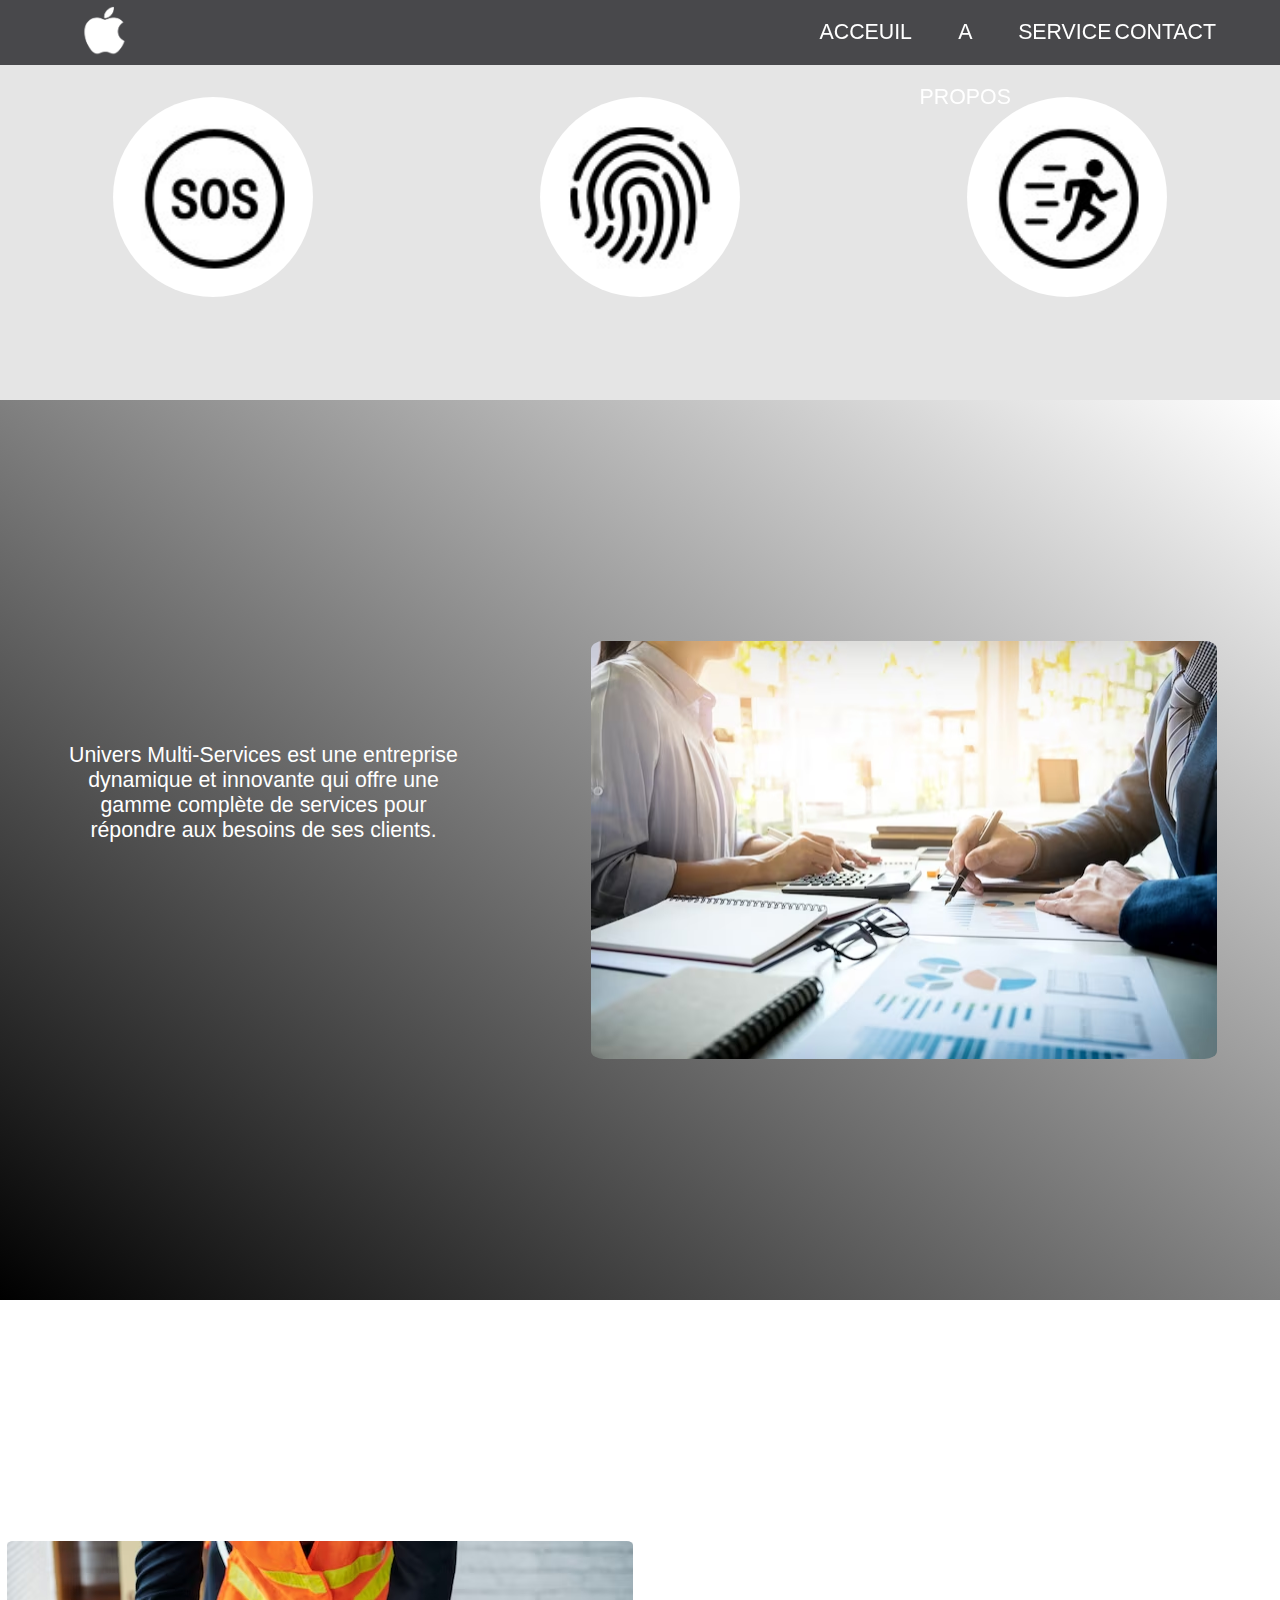
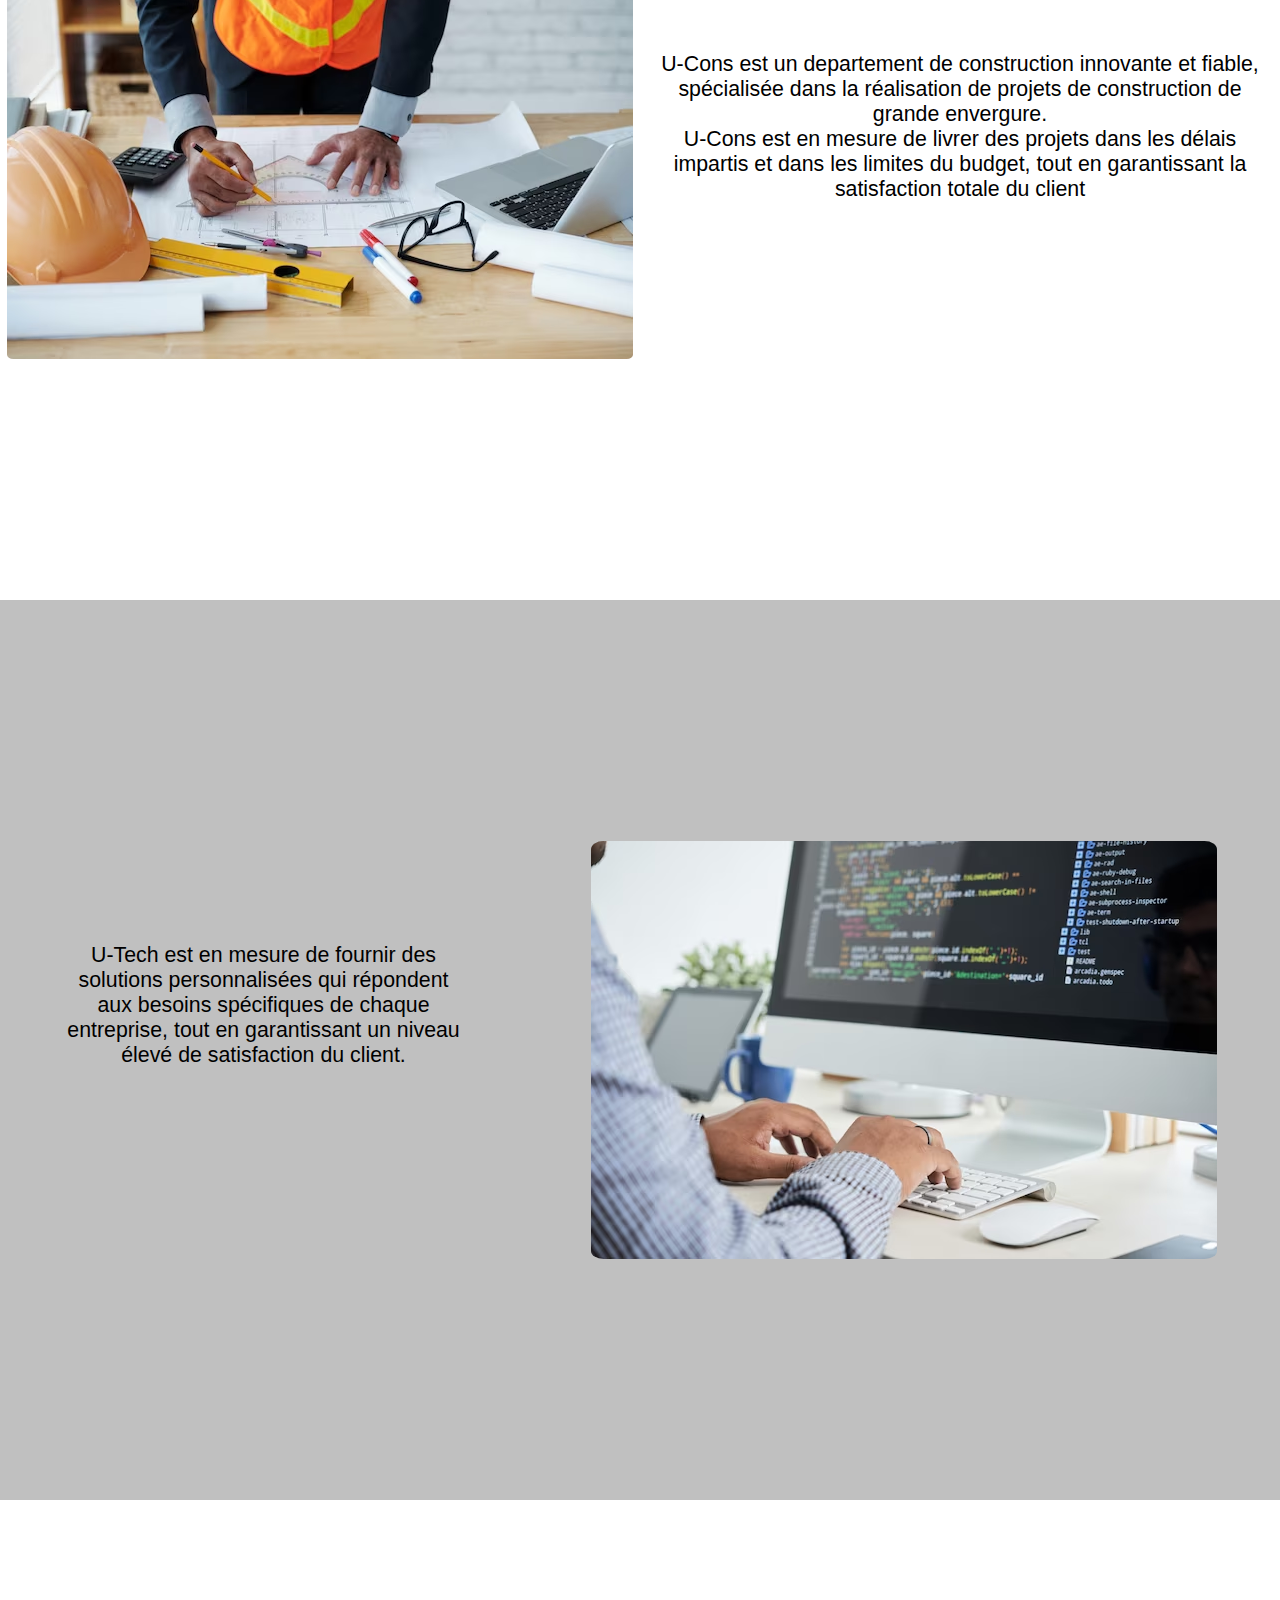
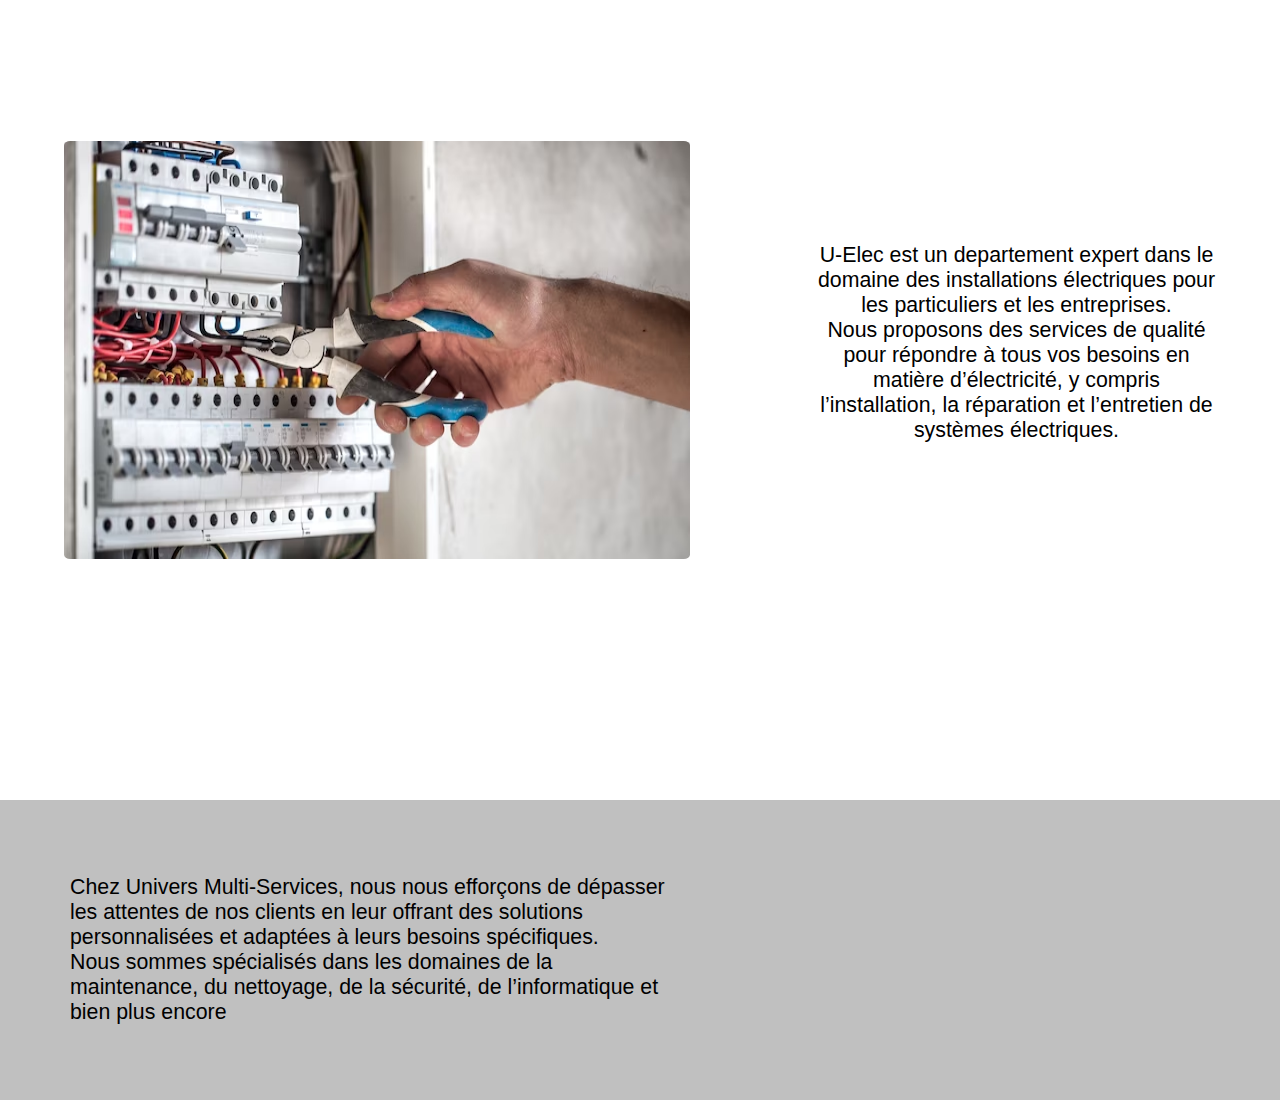
==== index.html @ 589db903 "u" ====
<!DOCTYPE html>
<html lang="fr">
<head>
    <meta charset="UTF-8">
    <meta name="viewport" content="width=device-width, initial-scale=1.0">
    <title>univers multi-services</title>
    <link rel="stylesheet" href="view/css/style.css">
    <link rel="stylesheet" href="view/css/nav.css">
    <link rel="shortcut icon" href="view/img/logo.png" type="image/x-icon">
</head>
<body>
    <nav class="nav">
        <div class="container">
            <div class="logo">
                <a href="#"><img src="view/img/logo.png" width="60px" alt="univers multi-services logo"></a>
            </div>
            <div class="main_list" id="mainListDiv">
                <ul>
                    <li><a href="#branche">Acceuil</a></li>
                    <li><a href="#home">A propos</a></li>
                    <li><a href="#containeur1">Service</a></li>
                    <li><a href="#pied">Contact</a></li>
                </ul>
            </div>
            <div class="media_button">
                <button class="main_media_button" id="mediaButton">
                    <span></span>
                    <span></span>
                    <span></span>
                </button>
            </div>
        </div>
    </nav>

    <div id="branche">
       <a href=""><img src="view/img/sos.jpeg" class="items" alt=""></a> 
        <a href=""><img src="view/img/touch.jpeg" class="items" alt=""></a>
        <a href=""><img src="view/img/cam3.jpeg" class="items" alt=""></a>
    </div>
            
    <section id="home">
        <div class="home1">
            Univers Multi-Services est une entreprise dynamique et innovante qui offre une gamme complète de services pour répondre aux besoins de ses clients. <br>
        </div>
        <img src="view/img/service.avif" class="home1" alt="umservices">
    </section>
    <section id="service">
        <div id="containeur1">
            <img src="view/img/travailler.avif" class="u-cons" alt="u-cons">
            <div class="u-cons">
                U-Cons est un departement de construction innovante et fiable, spécialisée dans la réalisation de projets de construction de grande envergure. <br>U-Cons est en mesure de livrer des projets dans les délais impartis et dans les limites du budget, tout en garantissant la satisfaction totale du client
            </div>
        </div>
        <div id="containeur2">
            <div class="u-tech">
                U-Tech est en mesure de fournir des solutions personnalisées qui répondent aux besoins spécifiques de chaque entreprise, tout en garantissant un niveau élevé de satisfaction du client.
            </div>
            <img src="view/img/codeur.avif" class="u-tech" alt="umservices">
        </div>
        <div id="containeur3">
            <img src="view/img/technicien.avif" class="u-elec" alt="umservices">
            <div class="u-elec">
                U-Elec est un departement expert dans le domaine des installations électriques pour les particuliers et les entreprises.<br>Nous proposons des services de qualité pour répondre à tous vos besoins en matière d’électricité, y compris l’installation, la réparation et l’entretien de systèmes électriques.
            </div>
        </div>
    </section>
    <footer id="pied">
        <div class="foot">
            Chez Univers Multi-Services, nous nous efforçons de dépasser les attentes de nos clients en leur offrant des solutions personnalisées et adaptées à leurs besoins spécifiques. <br>Nous sommes spécialisés dans les domaines de la maintenance, du nettoyage, de la sécurité, de l’informatique et bien plus encore
        </div>
        <div class="foot">

        </div>
    </footer>
    <script type="module" src="view/js/script.js"></script>
</body>
</html>
---- view/css/style.css ----
*{
    margin: 0;
    padding: 0;
    box-sizing: border-box;
    transition: all 0.4s;
    font-family: -apple-system,BlinkMacSystemFont,"Segoe UI",Roboto,Helvetica,Arial,sans-serif,"Apple Color Emoji","Segoe UI Emoji","Segoe UI Symbol";
    font-size: 16pt;
}


#branche{
    background-color: rgba(197, 197, 197, 0.452);
    display: flex;
    justify-content: space-around;
    align-items: center;
    min-height: 400px;
}
.items{
    width: 200px;
    height: 200px;
    color: #fff;
    border-radius: 100px;
    justify-content: center;
    align-items: center;
}
.items:nth-child(1){
    background-color: yellow;
}
.items:nth-child(2){
    background-color: rgb(67, 201, 51);
}
.items:nth-child(3){
    background-color: rgb(0, 81, 255);
}
@media screen and (max-width:768px){
    #branche{
        flex-direction: column;
        padding-bottom: 75px;
    }
    .items{
        margin-top: 75px;
        width: 300px;
        height: 300px;
        border-radius: 150px;
    }

}



#home{
    width: 100%;
    height: 100vh;
    background: linear-gradient(to right top,rgb(0, 0, 0), rgb(255, 255, 255));
    display: flex;
    justify-content: space-around;
    align-items: center;
}
.home1{
    width: 626px;
    height: 418px;
    color: #fff;
    justify-content: space-around;
    align-items: center;
}
.home1:nth-child(1){
    padding-top: 8%;
    text-align: center;
    width: 400px;
}
.home1:nth-child(2){
    border-radius: 2%;
}
@media screen and (max-width:768px){
    #home{
        flex-direction: column;
        padding-bottom: 75px;
    }
    .home1{
        margin-top: 5px;
        width: 300px;
        height: 300px;
        border-radius: 150px;
    }
    .home1:nth-child(2){
        margin-top: 75px;
    }
}



#containeur1{
    height: 100vh;
    background-color: #fff;
    justify-content: space-around;
    align-items: center;
    display: flex;
}
.u-cons{
    width: 626px;
    height: 418px;
    color: #000000;
    justify-content: space-around;
    align-items: center;
}
.u-cons:nth-child(1){
    border-radius: 1%;
}
.u-cons:nth-child(2){
    padding-top: 8%;
    text-align: center;
    height: 400px;
}
@media screen and (max-width:768px){
    #containeur1{
        flex-direction: column;
        padding-bottom: 75px;
    }
    .u-cons{
        margin-top: 5px;
        width: 300px;
        height: 300px;
        border-radius: 150px;
    }
    .u-cons:nth-child(1){
        margin-top: 75px;
    }
}


#containeur2{
    background-color: #46464657;
    justify-content: space-around;
    align-items: center;
    display: flex;
    height: 100vh;
}
.u-tech{
    width: 626px;
    height: 418px;
    color: #000000;
    justify-content: space-around;
    align-items: center;
}
.u-tech:nth-child(1){
    padding-top: 8%;
    text-align: center;
    width: 400px;
}
.u-tech:nth-child(2){
    border-radius: 2%;
}

@media screen and (max-width:768px){
    #containeur2{
        flex-direction: column;
        padding-bottom: 75px;
    }
    .u-tech{
        margin-top: 5px;
        width: 300px;
        height: 300px;
        border-radius: 150px;
    }
    .u-tech:nth-child(2){
        margin-top: 75px;
    }
}


#containeur3{
    background: white;
    justify-content: space-around;
    align-items: center;
    display: flex;
    height: 100vh;
}
.u-elec{
    width: 626px;
    height: 418px;
    color: #000000;
    justify-content: space-around;
    align-items: center;
}
.u-elec:nth-child(1){
    border-radius: 1%;
}
.u-elec:nth-child(2){
    padding-top: 8%;
    text-align: center;
    width: 400px;
}
@media screen and (max-width:768px){
    #containeur3{
        flex-direction: column;
        padding-bottom: 75px;
    }
    .u-elec{
        margin-top: 5px;
        width: 300px;
        height: 300px;
        border-radius: 150px;
    }
    .u-elec:nth-child(1){
        margin-top: 75px;
    }
}


#pied{
    min-height: 300px;
    justify-content: space-around;
    align-items: center;
    display: flex;
    background-color: #46464657;
}
.foot{
    width:400px;
    justify-content: space-around;
    align-items: center;
}
.foot:nth-child(1){
    width: 600px;
}
.foot:nth-child(2){
    padding-top: 8%;
    text-align: center;
}
@media screen and (max-width:768px){
    #pied{
        flex-direction: column;
        padding-bottom: 75px;
    }
    .foot{
        margin-top: 20px;
        width: 300px;
        height: 300px;
        border-radius: 150px;
    }
    .foot:nth-child(1){
        width: 70%;
    }
    .foot:nth-child(2){
        margin-top: 75px;
    }
}
---- view/css/nav.css ----
.container{
    margin-left: 5%;
    margin-right: 5%;
}

.nav{
    width: 100%;
    height: 65px;
    position: fixed;
    line-height: 65px;
    text-align: center;
    background-color: rgba(33, 33, 36, 0.8);
}

.nav div.logo{
    width: 80px;
    height: 10px;
    position: absolute;
    margin-top: 0.5%;
}

.nav div.logo a{
    text-decoration: none;
    color: #fff;
    font-size: 1.8em;
    text-transform: uppercase;
}

.nav div.logo a:hover {
    color: #c0c0c0;
}

.nav div.main_list{
    width: 400px;
    height: 65px;
    float: right;
}

.nav div.main_list ul{
    width:100%;
    height: 65px;
    display: flex;
    list-style: none;
}

.nav div.main_list ul li{
    width: 120px;
    height: 65px;
}

.nav div.main_list ul li a{
    text-decoration: none;
    color: #fff;
    line-height: 65px;
    text-transform: uppercase;
}

.nav div.main_list ul li a:hover{
    color: #c0c0c0;
}

.nav div.media_button {
    width: 40px;
    height: 40px;
    background-color: transparent;
    position: absolute;
    right: 15px;
    top: 12px;
    display: none;
}

.nav div.media_button button.main_media_button {
    width: 100%;
    height: 100%;
    background-color: transparent;;
    outline: 0;
    border: none;
    cursor: pointer;
}

.nav div.media_button button.main_media_button span{
    width: 98%;
    height: 2px;
    display: block;
    background-color: #fff;
    margin-top: 9px;
    margin-bottom: 10px;
    top: 40%;
}

.nav div.media_button button.main_media_button:hover span:nth-of-type(1){
    transform: rotateY(180deg);
    transition: all 0.5s;
    background-color: #c0c0c0;
}

.nav div.media_button button.main_media_button:hover span:nth-of-type(2){
    transform: rotateY(180deg);
    transition: all 0.4s;
    background-color: #c0c0c0;
}

.nav div.media_button button.main_media_button:hover span:nth-of-type(3){
    transform: rotateY(180deg);
    transition: all 0.3s;
    background-color: #c0c0c0;
}

.nav div.media_button button.active span:nth-of-type(1) {
    transform: rotate3d(0, 0, 1, 45deg);
    position: absolute;
    margin: 0px;
}

.nav div.media_button button.active span:nth-of-type(2) {
    display: none;
}

.nav div.media_button button.active span:nth-of-type(3) {
    transform: rotate3d(0, 0, 1, -45deg);
    position: absolute;
    margin: 0;
}

.nav div.media_button button.active:hover span:nth-of-type(1) {
    transform: rotate3d(0, 0, 1, 50deg);
}

.nav div.media_button button.active:hover span:nth-of-type(3) {
    transform: rotate3d(0, 0, 1, -50deg);
}


@media screen and (min-width: 768px) and (max-width: 1024px) {
    
    .container{
        margin: 0;
    }
    
}




@media screen and (max-width:768px) {
    
    .container{
        margin: 0;
    }
    
    .nav div.logo{

        margin-top: 1.5%;
    }
    
    .nav div.main_list{
        width: 100%;
        margin-top: 65px;
        height: 0px;
        overflow: hidden;
    }
    
    .nav div.show_list{
        height: 200px;
    }
    
    .nav div.main_list ul{
        flex-direction: column;
        width: 100%;
        height: 200px;
        top: 80px;
        right: 0;
        left: 0;
    }
    
    .nav div.main_list ul li{
        width: 100%;
        height: 40px;
        background-color:rgba(33, 33, 36, 0.8);
    }
    
    .nav div.main_list ul li a{
      text-align: center;
        line-height: 40px;
        width: 100%;
        height: 40px;
        display: table;
    }
    
    .nav div.media_button{
        display: block;
    }
}
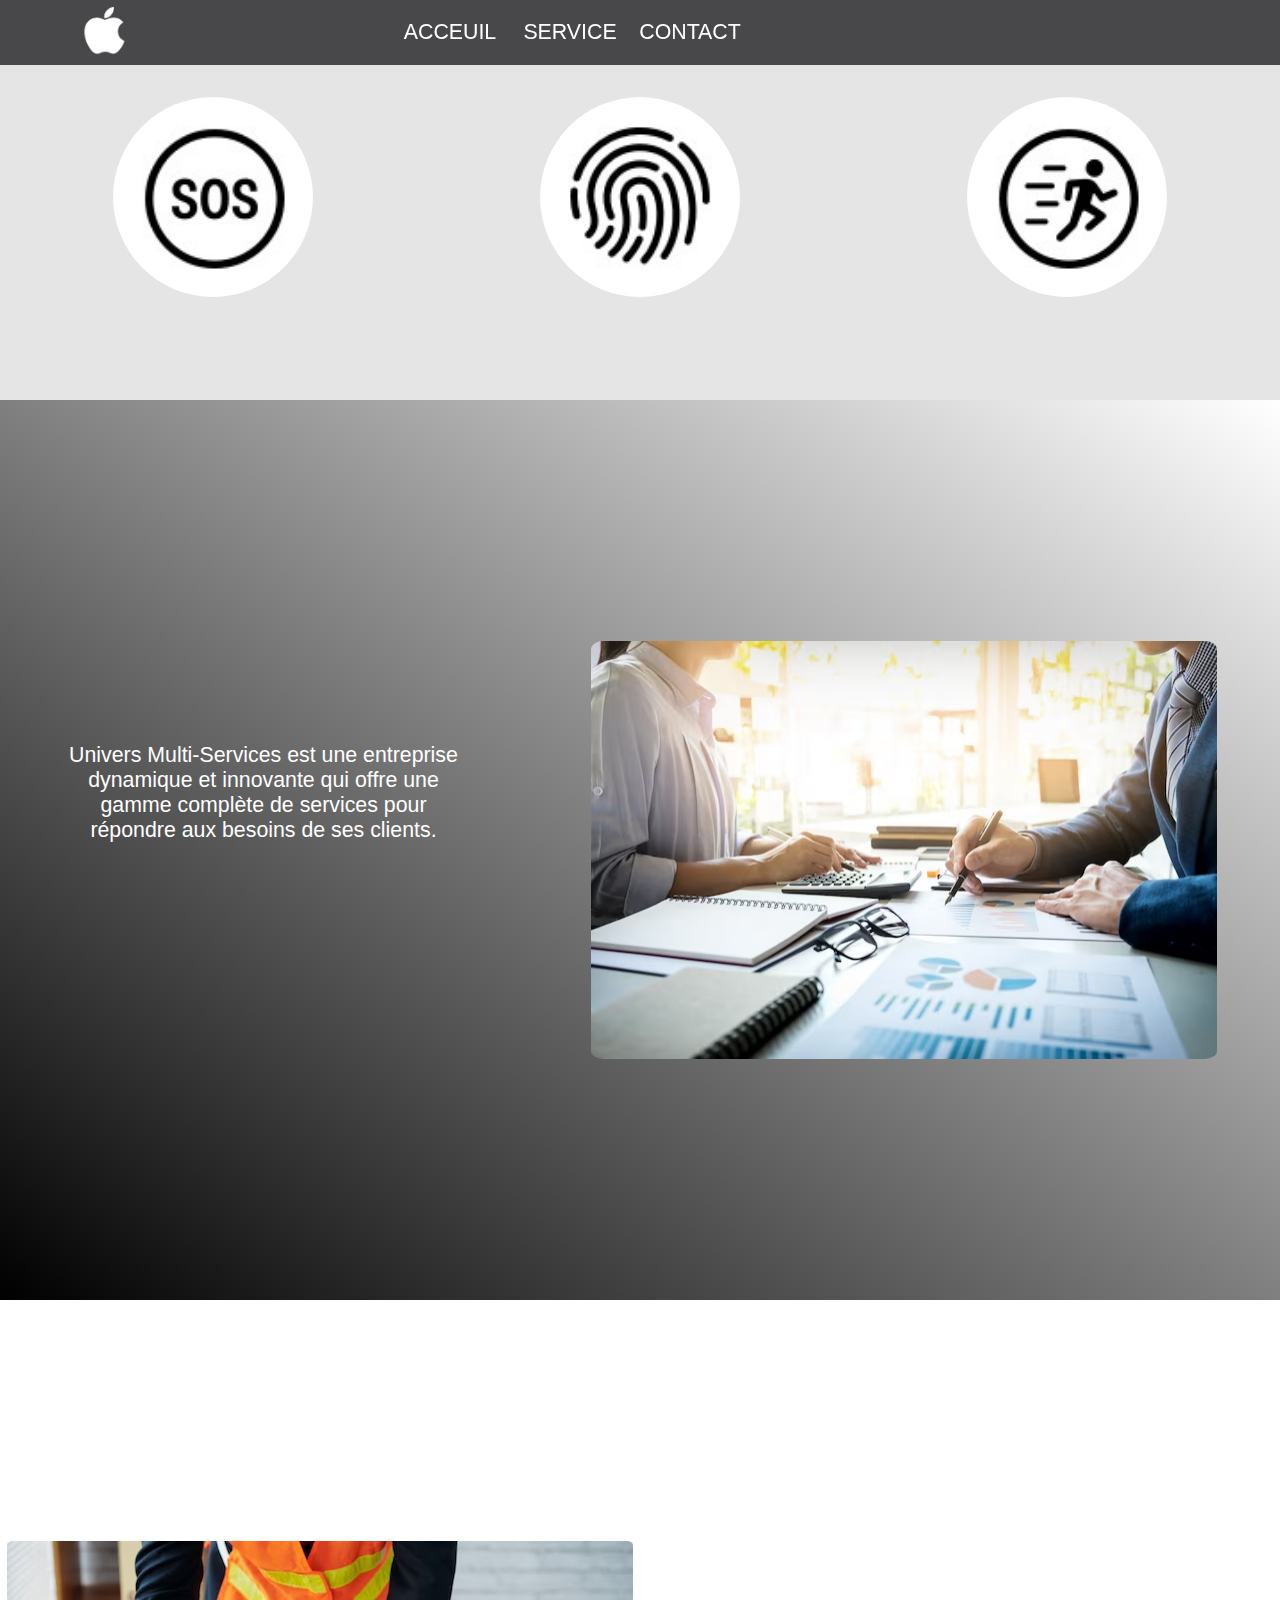
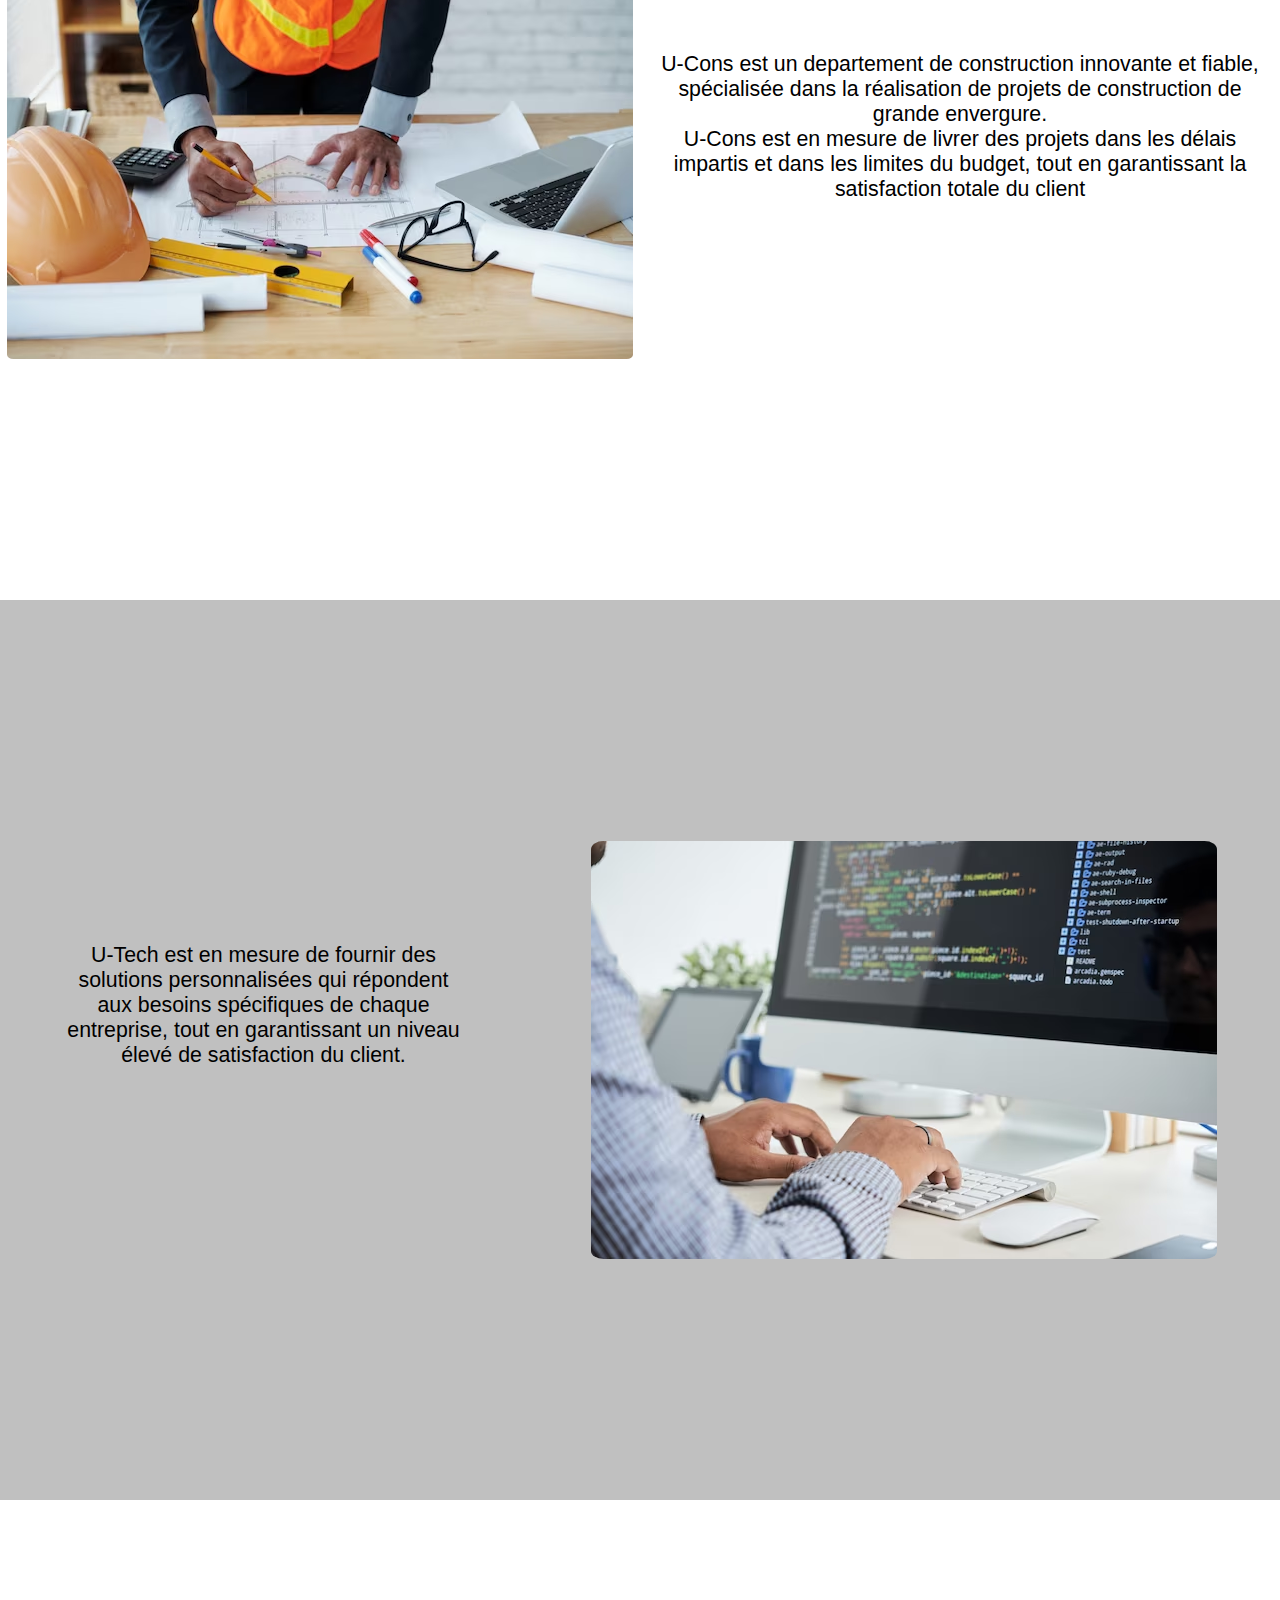
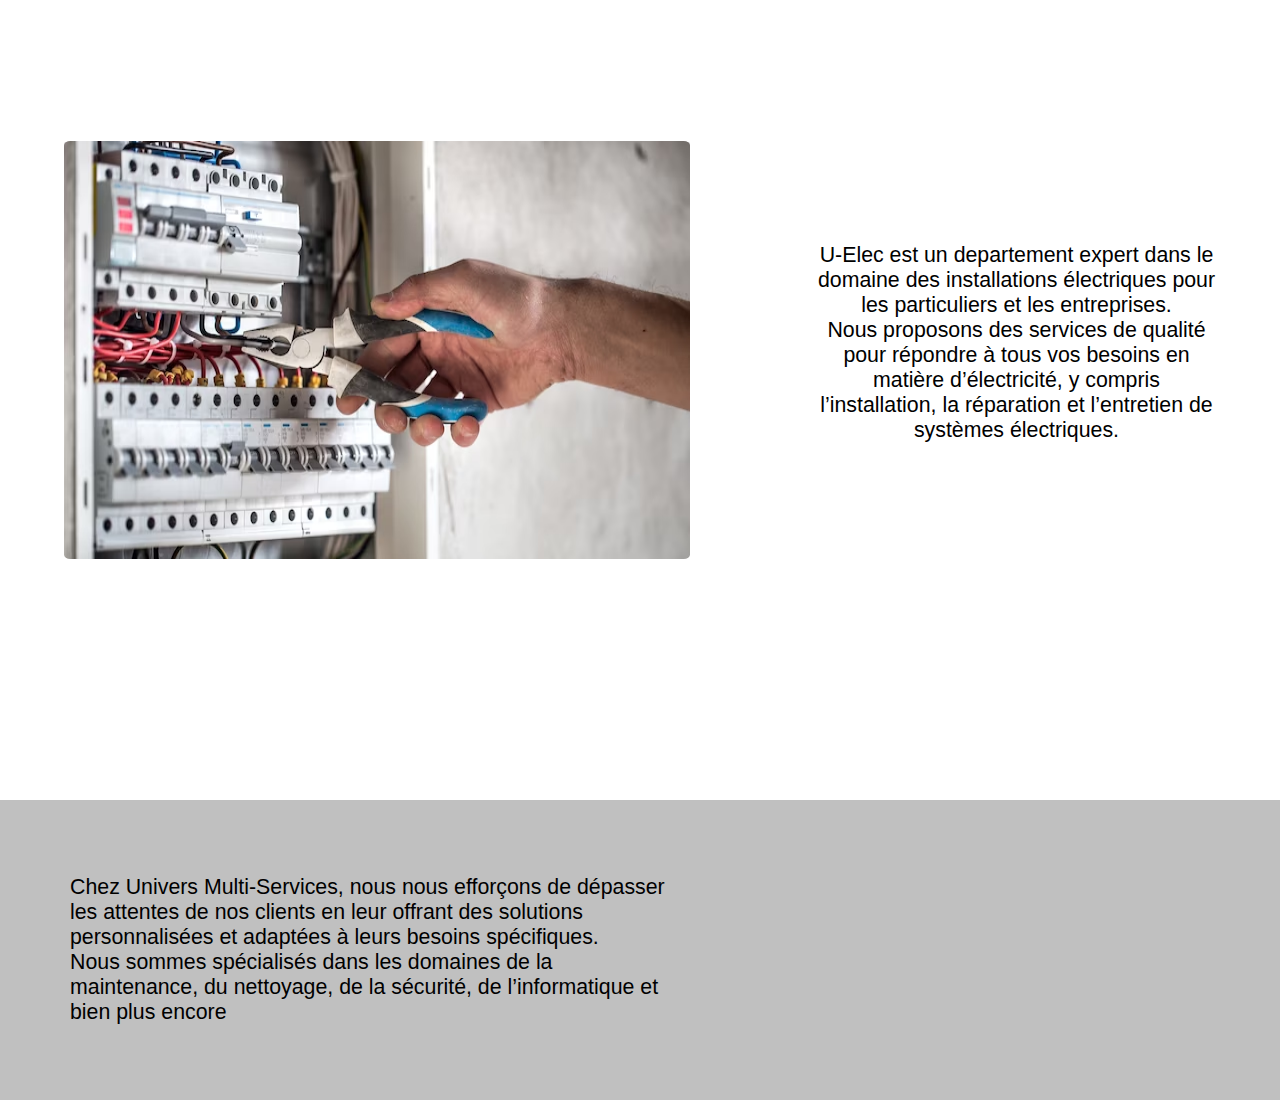
==== commit 10a63286: "u" ====
--- a/index.html
+++ b/index.html
@@ -6,6 +6,7 @@
     <title>univers multi-services</title>
     <link rel="stylesheet" href="view/css/style.css">
     <link rel="stylesheet" href="view/css/nav.css">
+    <link rel="stylesheet" href="https://cdnjs.cloudflare.com/ajax/libs/font-awesome/4.7.0/css/font-awesome.min.css">
     <link rel="shortcut icon" href="view/img/logo.png" type="image/x-icon">
 </head>
 <body>
@@ -17,9 +18,12 @@
             <div class="main_list" id="mainListDiv">
                 <ul>
                     <li><a href="#branche">Acceuil</a></li>
-                    <li><a href="#home">A propos</a></li>
                     <li><a href="#containeur1">Service</a></li>
                     <li><a href="#pied">Contact</a></li>
+                </ul>
+                <ul class="header-social">   
+                    <li><a href=""><i class="fab fa-instagram" aria-hidden="true"></i></a></li>
+                    <li><a href=""><i class="fab fa-github" aria-hidden="true"></i></a></li>
                 </ul>
             </div>
             <div class="media_button">
--- a/view/css/nav.css
+++ b/view/css/nav.css
@@ -31,9 +31,9 @@
 }
 
 .nav div.main_list{
-    width: 400px;
+    width: 500px;
     height: 65px;
-    float: right;
+    margin: auto;
 }
 
 .nav div.main_list ul{
@@ -47,6 +47,7 @@
     width: 120px;
     height: 65px;
 }
+
 
 .nav div.main_list ul li a{
     text-decoration: none;
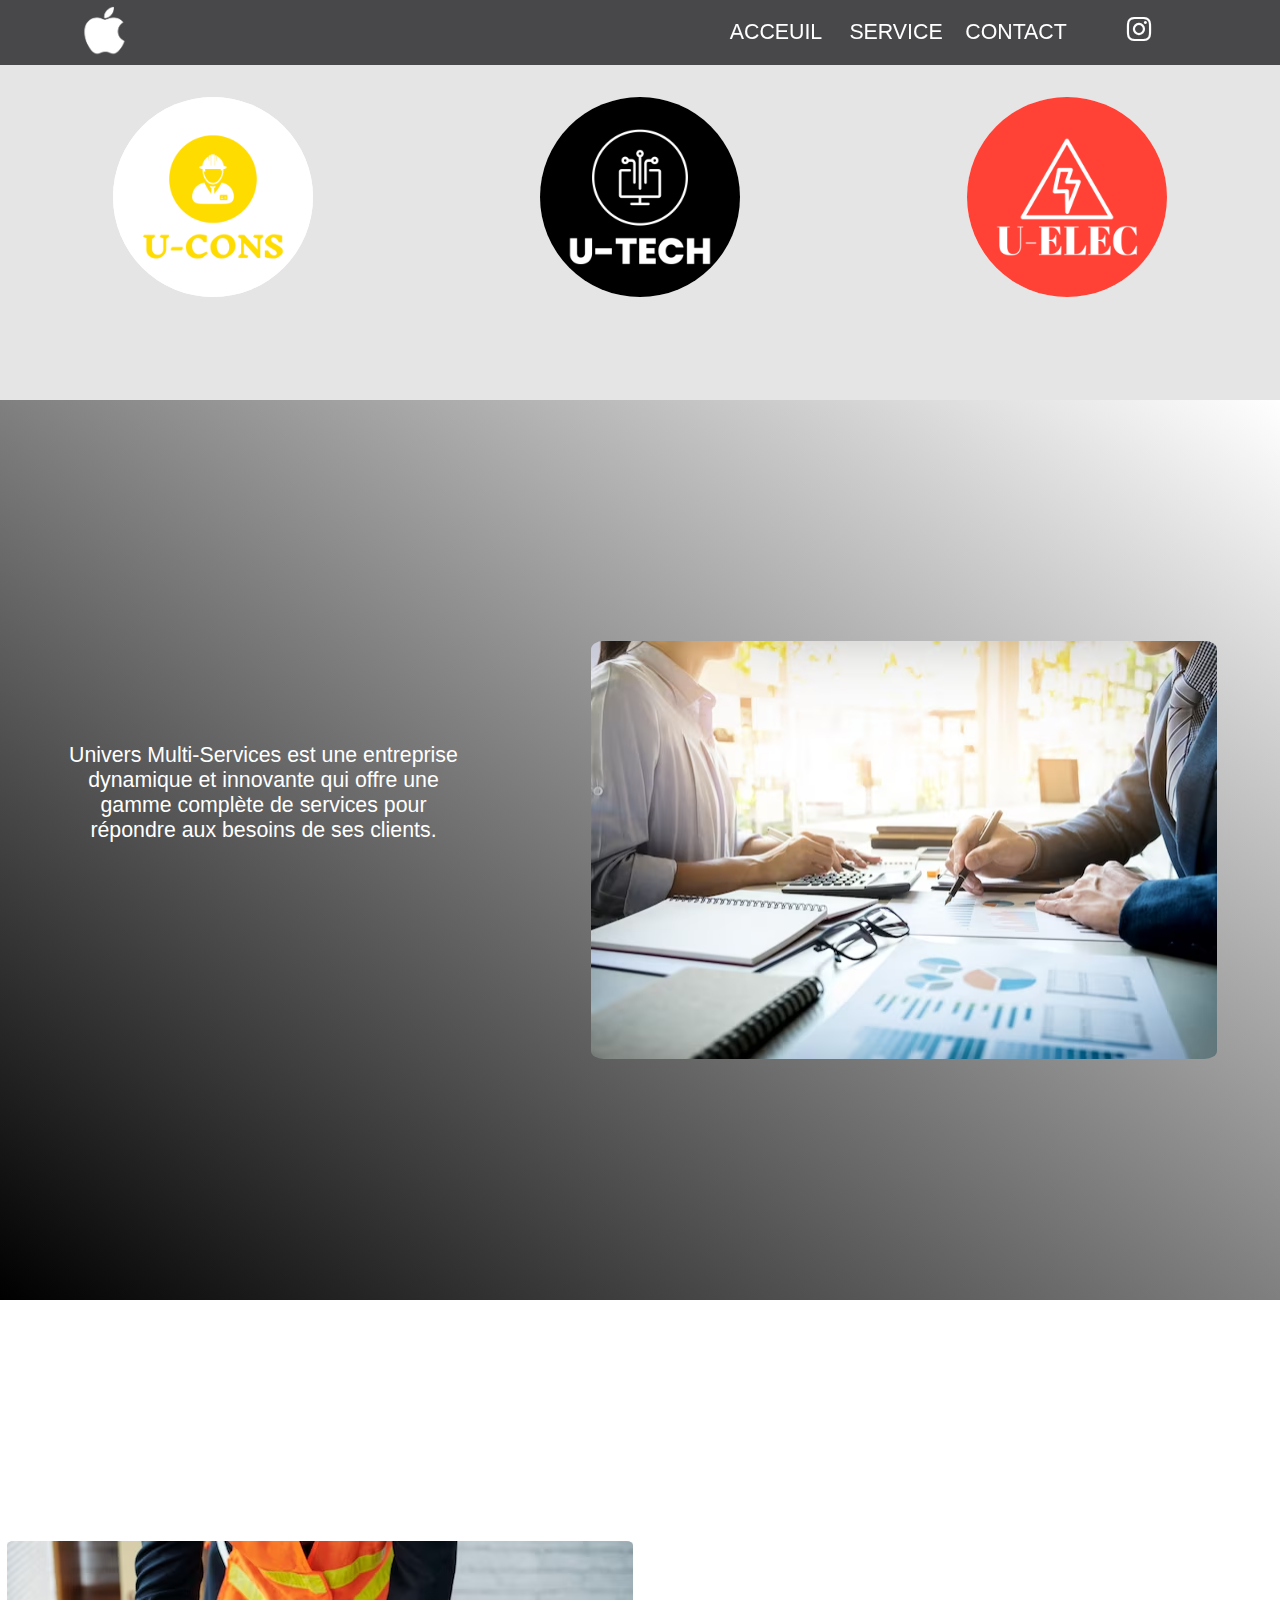
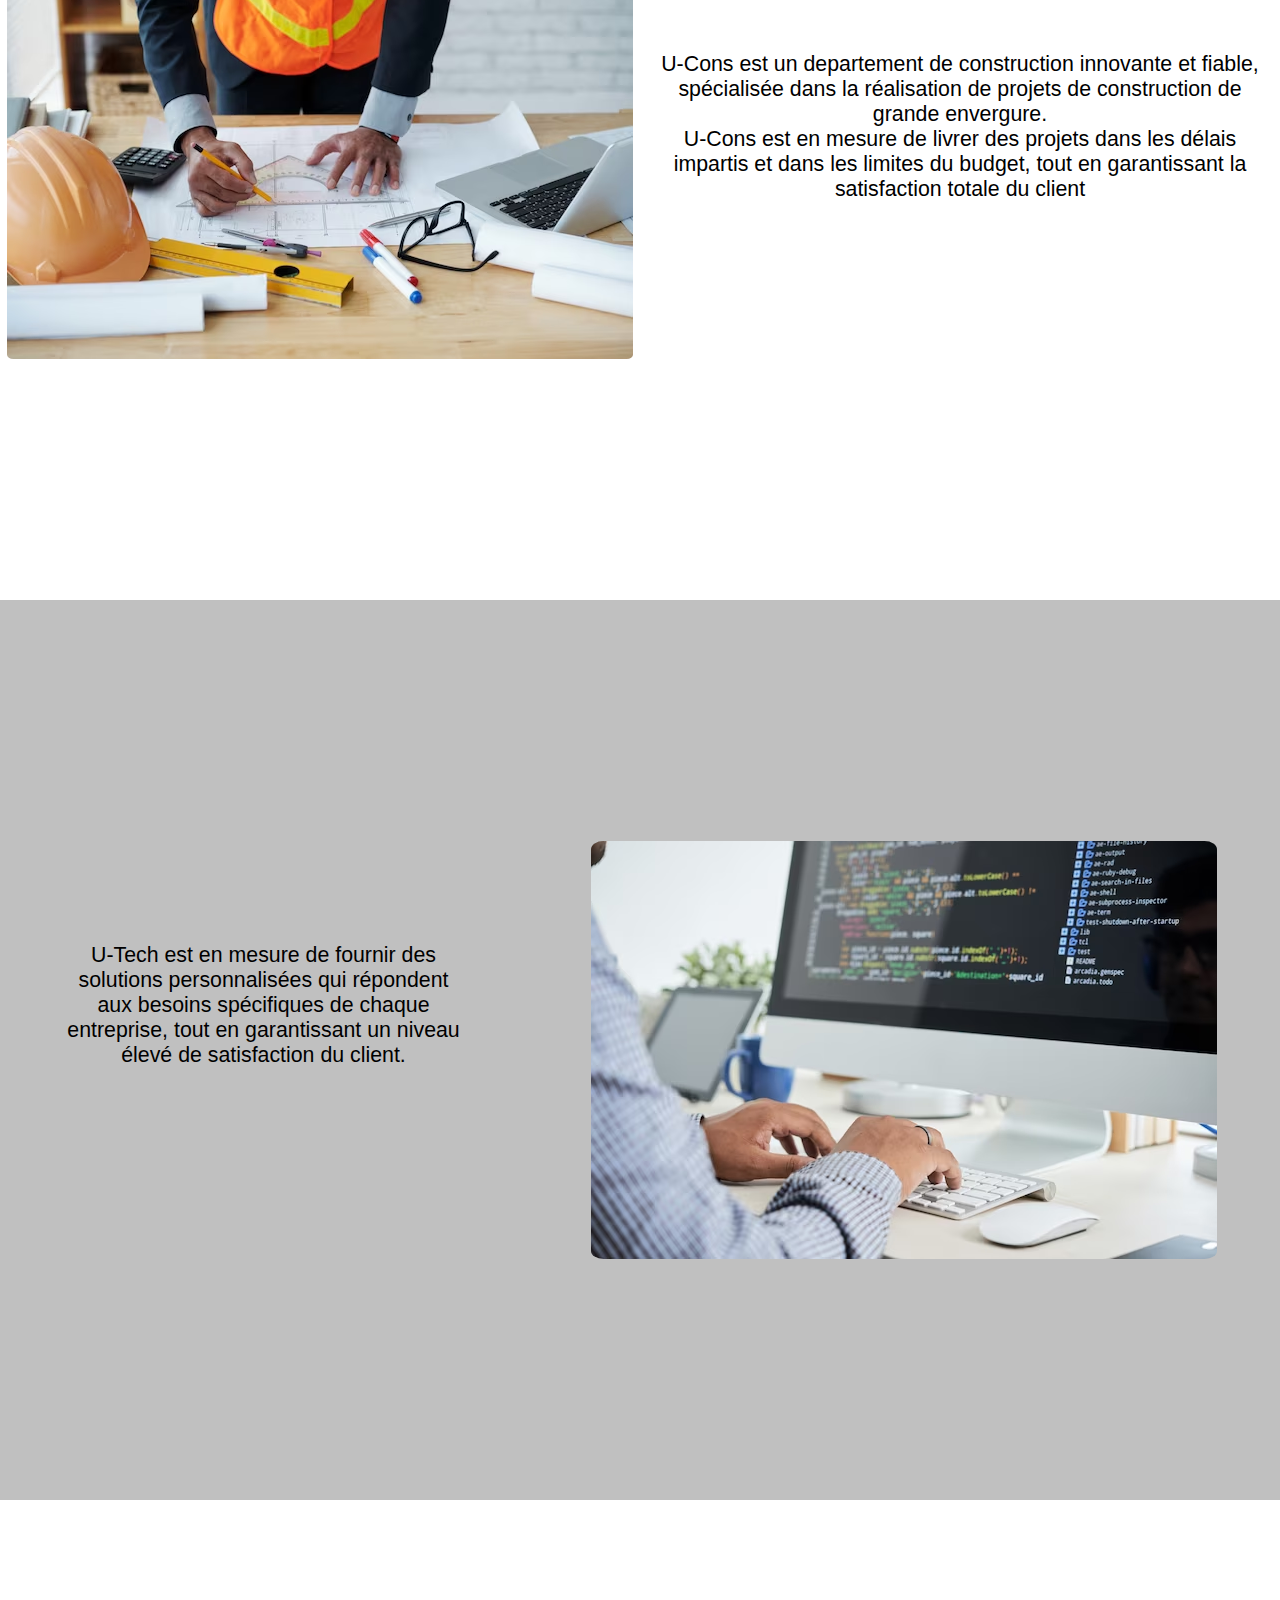
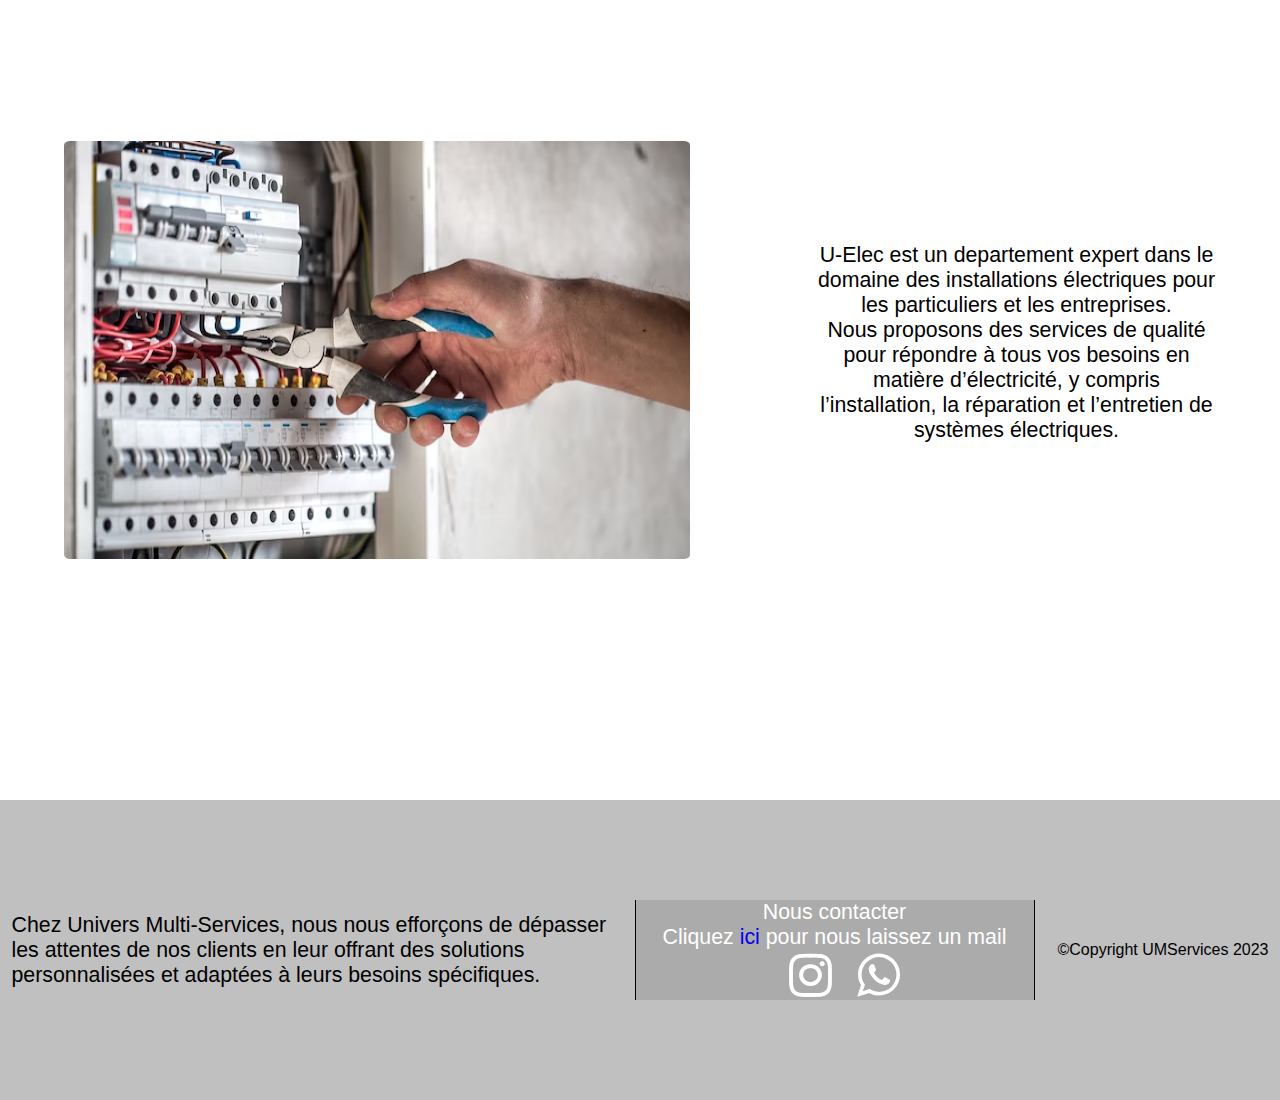
==== commit 54dc99ef: "Uservice" ====
--- a/index.html
+++ b/index.html
@@ -20,10 +20,7 @@
                     <li><a href="#branche">Acceuil</a></li>
                     <li><a href="#containeur1">Service</a></li>
                     <li><a href="#pied">Contact</a></li>
-                </ul>
-                <ul class="header-social">   
-                    <li><a href=""><i class="fab fa-instagram" aria-hidden="true"></i></a></li>
-                    <li><a href=""><i class="fab fa-github" aria-hidden="true"></i></a></li>
+                    <li><a href="https://instagram.com/univers.multiservices?igshid=MzNlNGNkZWQ4Mg== "><i class="fa fa-instagram" style="font-size:28px"></i></i></a></li>
                 </ul>
             </div>
             <div class="media_button">
@@ -37,9 +34,9 @@
     </nav>
 
     <div id="branche">
-       <a href=""><img src="view/img/sos.jpeg" class="items" alt=""></a> 
-        <a href=""><img src="view/img/touch.jpeg" class="items" alt=""></a>
-        <a href=""><img src="view/img/cam3.jpeg" class="items" alt=""></a>
+       <a href=""><img src="view/img/cons.png" class="items" alt=""></a> 
+        <a href=""><img src="view/img/logo-tECH.png" class="items" alt=""></a>
+        <a href=""><img src="view/img/u-elec.png" class="items" alt=""></a>
     </div>
             
     <section id="home">
@@ -70,11 +67,17 @@
     </section>
     <footer id="pied">
         <div class="foot">
-            Chez Univers Multi-Services, nous nous efforçons de dépasser les attentes de nos clients en leur offrant des solutions personnalisées et adaptées à leurs besoins spécifiques. <br>Nous sommes spécialisés dans les domaines de la maintenance, du nettoyage, de la sécurité, de l’informatique et bien plus encore
+            Chez Univers Multi-Services, nous nous efforçons de dépasser les attentes de nos clients en leur offrant des solutions personnalisées et adaptées à leurs besoins spécifiques. 
         </div>
         <div class="foot">
-
+            <p>
+                Nous contacter
+            </p>
+            Cliquez<a href="mailto:universmultiservices00@gmail.com"> ici </a>pour nous laissez un mail <br>
+            <a href="https://instagram.com/univers.multiservices?igshid=MzNlNGNkZWQ4Mg=="><i class="fa fa-instagram" style="font-size:50px"></i></i></a>
+            <a href="https://wa.me/message/PMEZ232IOJERG1"><i class="fa fa-whatsapp" style="font-size:50px"></i></i></a>
         </div>
+        <span class="copyright">©Copyright UMServices 2023</span> 
     </footer>
     <script type="module" src="view/js/script.js"></script>
 </body>
--- a/view/css/style.css
+++ b/view/css/style.css
@@ -24,7 +24,7 @@
     align-items: center;
 }
 .items:nth-child(1){
-    background-color: yellow;
+    background-color: rgb(255, 255, 255);
 }
 .items:nth-child(2){
     background-color: rgb(67, 201, 51);
@@ -63,6 +63,7 @@
     justify-content: space-around;
     align-items: center;
 }
+
 .home1:nth-child(1){
     padding-top: 8%;
     text-align: center;
@@ -71,10 +72,12 @@
 .home1:nth-child(2){
     border-radius: 2%;
 }
+
 @media screen and (max-width:768px){
     #home{
         flex-direction: column;
         padding-bottom: 75px;
+        background: linear-gradient(to right top,rgb(255, 255, 255), rgb(0, 0, 0));
     }
     .home1{
         margin-top: 5px;
@@ -223,24 +226,43 @@
     width: 600px;
 }
 .foot:nth-child(2){
-    padding-top: 8%;
-    text-align: center;
+    background-color: #0000001c;
+    text-align: center;
+    border-left: solid #000000 1px;
+    border-right: solid #000000 1px;
+    color: #fff;
+}
+a{
+    text-decoration: none;
+}
+.fa{
+    color: #ffffff;
+    margin-left: 5%;
+}
+.copyright{
+    font-size: 12pt;
 }
 @media screen and (max-width:768px){
     #pied{
         flex-direction: column;
-        padding-bottom: 75px;
     }
     .foot{
-        margin-top: 20px;
-        width: 300px;
-        height: 300px;
-        border-radius: 150px;
+
     }
     .foot:nth-child(1){
         width: 70%;
+        padding-top: 10%;
     }
     .foot:nth-child(2){
-        margin-top: 75px;
-    }
-}
+        margin-top: 10%;
+        border-left: none;
+        border-right: none;
+        border-top: #000000 solid 1px;
+    }
+    .copyright{
+        padding-top: 10%;
+        padding-bottom: 10%;
+    }
+}
+
+
--- a/view/css/nav.css
+++ b/view/css/nav.css
@@ -33,7 +33,7 @@
 .nav div.main_list{
     width: 500px;
     height: 65px;
-    margin: auto;
+    float: right;
 }
 
 .nav div.main_list ul{
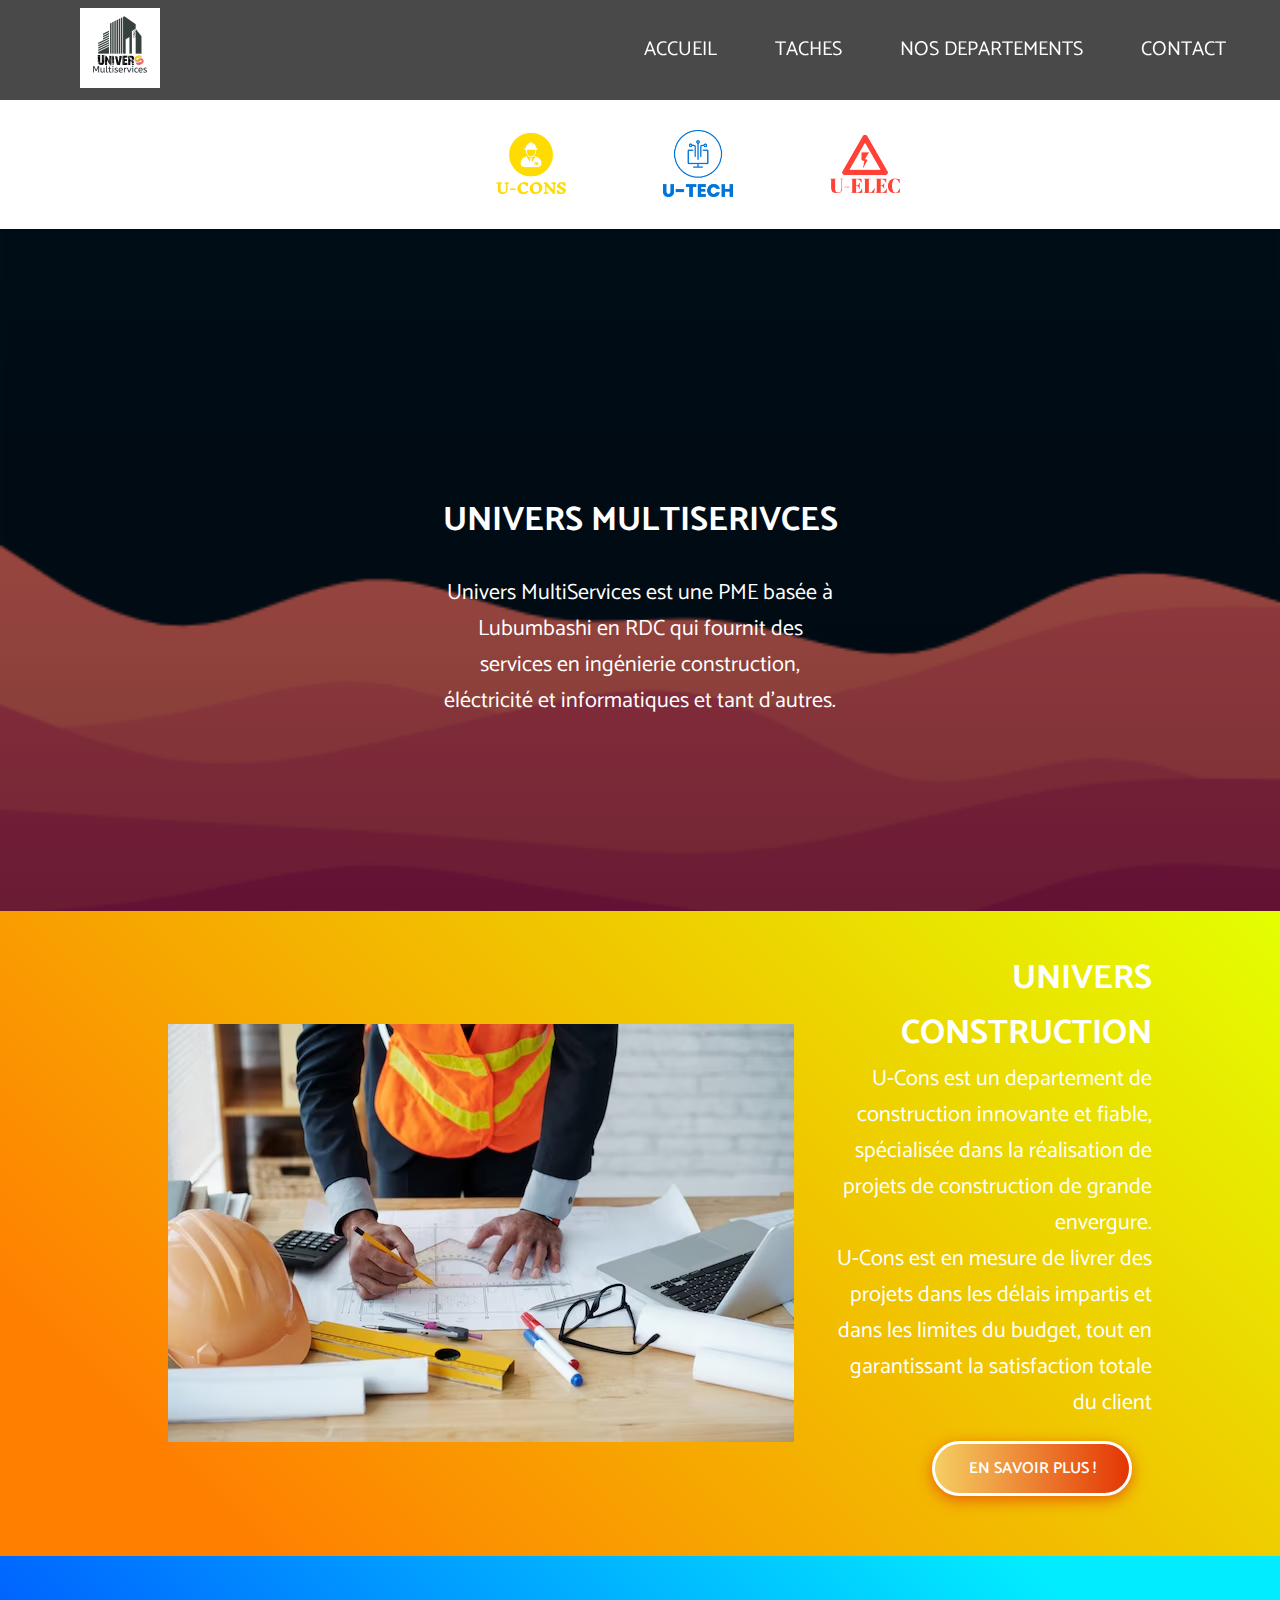
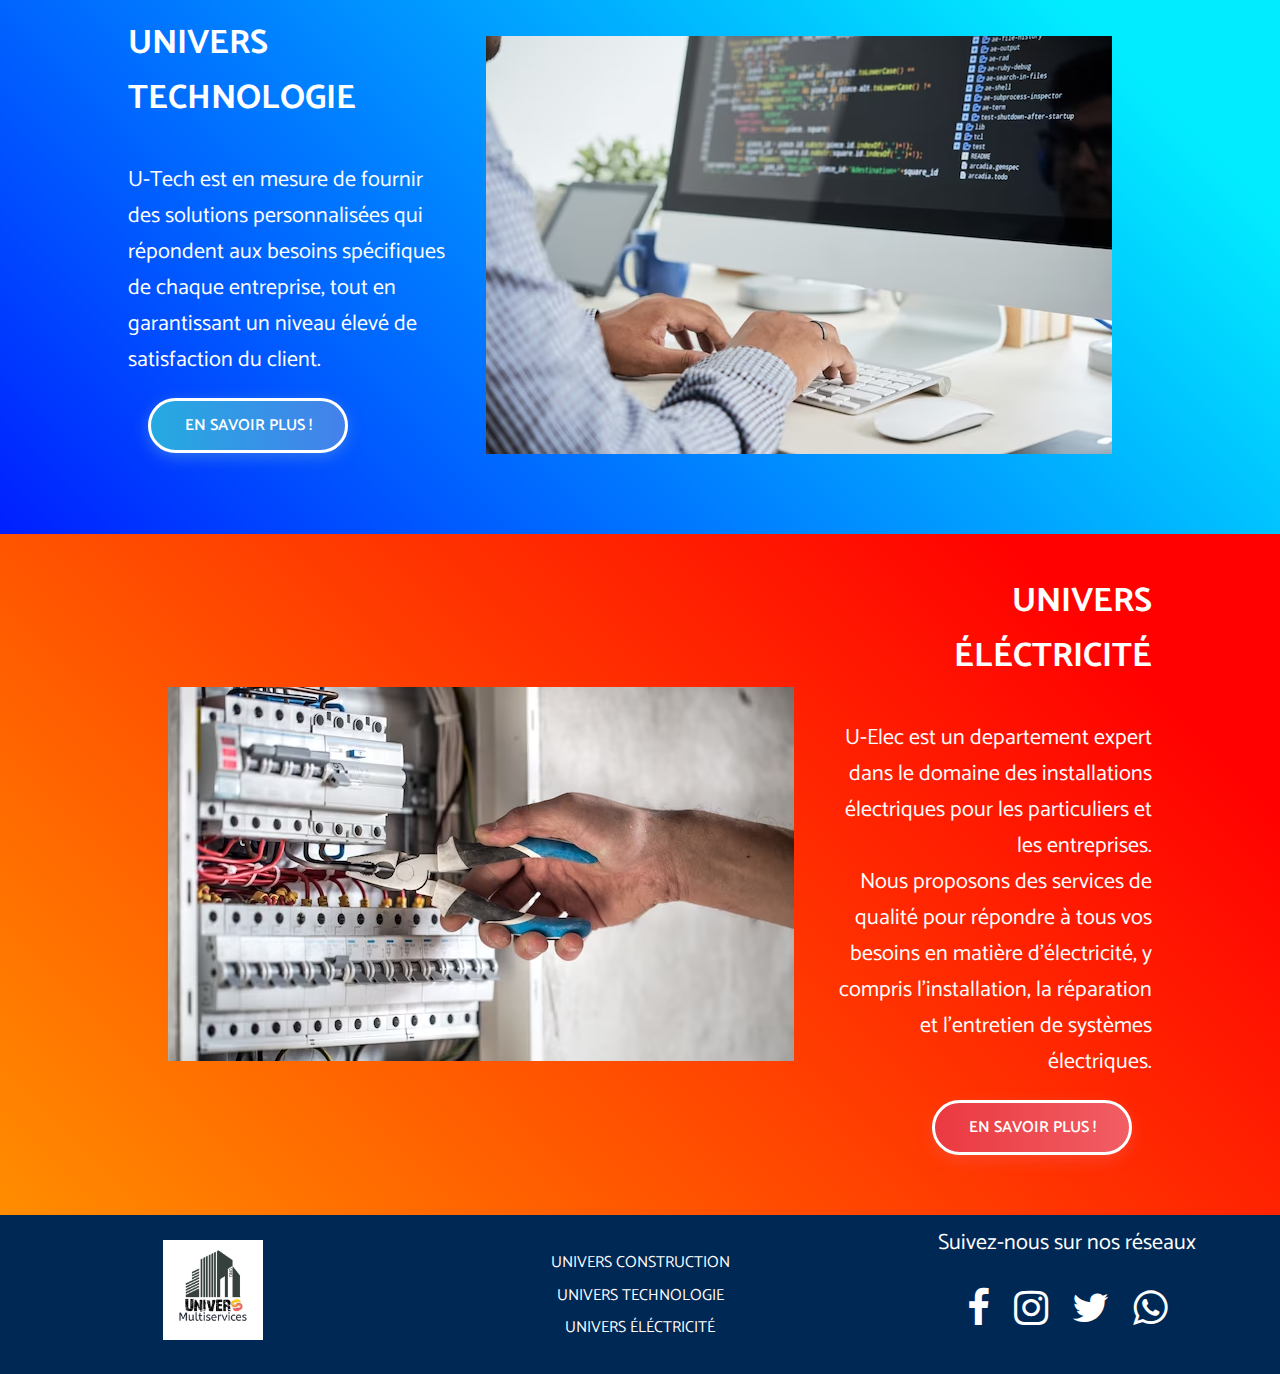
==== commit 7cdd1bfb: "um" ====
--- a/index.html
+++ b/index.html
@@ -5,80 +5,120 @@
     <meta name="viewport" content="width=device-width, initial-scale=1.0">
     <title>univers multi-services</title>
     <link rel="stylesheet" href="view/css/style.css">
-    <link rel="stylesheet" href="view/css/nav.css">
     <link rel="stylesheet" href="https://cdnjs.cloudflare.com/ajax/libs/font-awesome/4.7.0/css/font-awesome.min.css">
-    <link rel="shortcut icon" href="view/img/logo.png" type="image/x-icon">
+    <link rel="shortcut icon" href="view/img/logo.jpg" type="image/x-icon">
+    <script src="https://ajax.googleapis.com/ajax/libs/jquery/3.3.1/jquery.min.js"></script>
+    <script src="view/js/scroll.js"></script>
 </head>
 <body>
-    <nav class="nav">
-        <div class="container">
-            <div class="logo">
-                <a href="#"><img src="view/img/logo.png" width="60px" alt="univers multi-services logo"></a>
-            </div>
-            <div class="main_list" id="mainListDiv">
-                <ul>
-                    <li><a href="#branche">Acceuil</a></li>
-                    <li><a href="#containeur1">Service</a></li>
-                    <li><a href="#pied">Contact</a></li>
-                    <li><a href="https://instagram.com/univers.multiservices?igshid=MzNlNGNkZWQ4Mg== "><i class="fa fa-instagram" style="font-size:28px"></i></i></a></li>
-                </ul>
-            </div>
-            <div class="media_button">
-                <button class="main_media_button" id="mediaButton">
-                    <span></span>
-                    <span></span>
-                    <span></span>
-                </button>
-            </div>
+    <script>
+        function myFunction() {
+            var x = document.getElementById("myTopnav");
+            if (x.className === "head") {
+              x.className += " responsive";
+            } else {
+              x.className = "head";
+            }
+          }
+    </script>
+    <header>
+        <div class="head" id="myTopnav">
+            <a href="um-services/index.html" >
+                <img src="um-logo.jpg" class="logo"alt="">
+            </a>
+
+            <ul>
+                <li><a href="#navbar">Accueil</a></li>
+                <li><a href="#home">TACHES</a></li>
+                <li><a href="#service">NOS DEPARTEMENTS</a></li>
+                <li><a href="#footer">CONTACT</a></li>
+
+            </ul>
+            <a href="javascript:void(0);" class="icon" onclick="myFunction()">
+                <i class="fa fa-bars"></i>
+            </a>            
         </div>
-    </nav>
+        <div class="navbar" id="navbar">
+            <ul>
+                <li><a href="U-Cons/u-cons.html"><img class="u-cons" src="view/img/Logos/u-cons/logo-no-background.png" alt=""></a></li>
+                <li><a href="u-tech/u-tech.html"><img class="u-tech" src="view/img/Logos/u-tech/logo-no-background.png" alt=""></a></li>
+                <li><a href="U_ELEC/ulec.html"><img class="u-elec" src="view/img/Logos/u-elec/logo-no-background.png" alt=""></a></li>
+            </ul>
+        </div>
+    </header>
 
-    <div id="branche">
-       <a href=""><img src="view/img/cons.png" class="items" alt=""></a> 
-        <a href=""><img src="view/img/logo-tECH.png" class="items" alt=""></a>
-        <a href=""><img src="view/img/u-elec.png" class="items" alt=""></a>
-    </div>
-            
-    <section id="home">
+    <section class="home" id="home">
         <div class="home1">
-            Univers Multi-Services est une entreprise dynamique et innovante qui offre une gamme complète de services pour répondre aux besoins de ses clients. <br>
+            <span class="titre">UNIVERS MULTISERIVCES</span><br><br>
+            <p>Univers MultiServices est une PME basée à Lubumbashi en RDC qui fournit des services en ingénierie construction, éléctricité et informatiques et tant d'autres.</p>
         </div>
-        <img src="view/img/service.avif" class="home1" alt="umservices">
     </section>
     <section id="service">
         <div id="containeur1">
             <img src="view/img/travailler.avif" class="u-cons" alt="u-cons">
-            <div class="u-cons">
-                U-Cons est un departement de construction innovante et fiable, spécialisée dans la réalisation de projets de construction de grande envergure. <br>U-Cons est en mesure de livrer des projets dans les délais impartis et dans les limites du budget, tout en garantissant la satisfaction totale du client
-            </div>
+            <p class="u-cons">
+                <span class="titre">UNIVERS CONSTRUCTION</span><br>
+                U-Cons est un departement de construction innovante et fiable, spécialisée dans la réalisation de projets de construction de grande envergure. <br>U-Cons est en mesure de livrer des projets dans les délais impartis et dans les limites du budget, tout en garantissant la satisfaction totale du client 
+                <br><button class="btn-hover color-2"><a href="u-cons/u-cons.html">EN SAVOIR PLUS !</a></button>
+            </p>
         </div>
         <div id="containeur2">
-            <div class="u-tech">
+            <p class="u-tech">
+                <span class="titre">UNIVERS TECHNOLOGIE</span><br><br>
                 U-Tech est en mesure de fournir des solutions personnalisées qui répondent aux besoins spécifiques de chaque entreprise, tout en garantissant un niveau élevé de satisfaction du client.
-            </div>
+                <br><button class="btn-hover color-9"><a href="u-tech/u-tech.html">EN SAVOIR PLUS !</a></button>
+            </p>
             <img src="view/img/codeur.avif" class="u-tech" alt="umservices">
         </div>
         <div id="containeur3">
             <img src="view/img/technicien.avif" class="u-elec" alt="umservices">
-            <div class="u-elec">
+            <p class="u-elec">
+                <span class="titre">UNIVERS ÉLÉCTRICITÉ</span><br><br>
                 U-Elec est un departement expert dans le domaine des installations électriques pour les particuliers et les entreprises.<br>Nous proposons des services de qualité pour répondre à tous vos besoins en matière d’électricité, y compris l’installation, la réparation et l’entretien de systèmes électriques.
+                <br><button class="btn-hover color-11"><a href="U_ELEC/ulec.html">EN SAVOIR PLUS !</a></button>
+            </p>
+        </div>
+
+    </section>
+    <footer class="ng-footer ng-footer-simple" id="footer">
+        <section class="ng-footer-contact">
+            <div class="ng-footer-links ng-footer-section">
+                <img src="um-logo.jpg" alt="Columbia College logo.">
             </div>
-        </div>
-    </section>
-    <footer id="pied">
-        <div class="foot">
-            Chez Univers Multi-Services, nous nous efforçons de dépasser les attentes de nos clients en leur offrant des solutions personnalisées et adaptées à leurs besoins spécifiques. 
-        </div>
-        <div class="foot">
-            <p>
-                Nous contacter
-            </p>
-            Cliquez<a href="mailto:universmultiservices00@gmail.com"> ici </a>pour nous laissez un mail <br>
-            <a href="https://instagram.com/univers.multiservices?igshid=MzNlNGNkZWQ4Mg=="><i class="fa fa-instagram" style="font-size:50px"></i></i></a>
-            <a href="https://wa.me/message/PMEZ232IOJERG1"><i class="fa fa-whatsapp" style="font-size:50px"></i></i></a>
-        </div>
-        <span class="copyright">©Copyright UMServices 2023</span> 
+            <div class="ng-footer-address ng-footer-section">
+                <ul><br>
+                    <li><a href="u-cons/u-cons.html">UNIVERS CONSTRUCTION</a></li>
+                    <li><a href="u-tech/u-tech.html">UNIVERS TECHNOLOGIE</a></li>
+                    <li><a href="U_ELEC/ulec.html">UNIVERS ÉLÉCTRICITÉ</a></li>
+                </ul>
+            </div>
+            <div class="ng-footer-social-icons ng-footer-section">
+                <p>Suivez-nous sur nos réseaux</p><br>
+                <a href="https://m.facebook.com/profile.php?id=100095382576963">
+                    <i class="fa fa-facebook" aria-hidden="true"></i>
+                </a>
+                <a href="https://instagram.com/univers.multiservices?igshid=MzNlNGNkZWQ4Mg==">
+                    <i class="fa fa-instagram" aria-hidden="true"></i>
+                </a>
+                <a href="https://twitter.com/UMservices0?t=m61WfMHbn_RxXPccQT-txw&s=08">
+                    <i class="fa fa-twitter" aria-hidden="true"></i>
+                </a>
+                <a href="https://wa.me/message/PMEZ232IOJERG1">
+                    <i class="fa fa-whatsapp" aria-hidden="true"></i>
+                </a>
+            </div>
+        </section>
     </footer>
+    <script>
+        function myFunction() {
+            var x = document.getElementById("myTopnav");
+            if (x.className === "head") {
+              x.className += " responsive";
+            } else {
+              x.className = "head";
+            }
+          }
+    </script>
     <script type="module" src="view/js/script.js"></script>
 </body>
 </html>--- a/view/css/style.css
+++ b/view/css/style.css
@@ -1,12 +1,76 @@
+@import url('https://fonts.googleapis.com/css2?family=Catamaran:wght@600&family=Poppins:wght@500&display=swap');
 *{
     margin: 0;
     padding: 0;
-    box-sizing: border-box;
+    font-family: 'Catamaran', sans-serif;
+    scroll-behavior: smooth;
+    color: white;
+}
+
+a{
+    text-decoration: none;
+    color: white;
+}
+ul{
+    list-style: none;
+    display: flex;
+    justify-content: space-around;
+}
+.head{
+    top: 0;
+    display: flex;
+    align-items: center;
+    justify-content: space-between;
+    position: fixed;
+    background-color: rgba(0, 0, 0, 0.712);
+    width:100%;
+    height: 100px;
+    line-height: 100px;
+    text-transform: uppercase;
+    font-size: 20px;
+    overflow: hidden;
+}
+
+.head li a{
+    color: white;
     transition: all 0.4s;
-    font-family: -apple-system,BlinkMacSystemFont,"Segoe UI",Roboto,Helvetica,Arial,sans-serif,"Apple Color Emoji","Segoe UI Emoji","Segoe UI Symbol";
-    font-size: 16pt;
-}
-
+    padding: 4px;
+    border-radius: 5px;
+}
+.head li a:hover{
+    background-color: white;
+    color: black;
+}
+.head .icon{
+    display: none;
+    color: white;
+}
+.logo{
+    position: relative;
+    top: 20px;
+    left: 100%;
+    width: 80px;
+}
+.head li{
+    margin-right: 50px;
+}
+.navbar{
+    background: #ffffff;
+    padding: 1vw 35%;
+    padding-top: 120px;
+}
+.navbar ul{
+    align-items: center;
+}
+.navbar img{
+    width: clamp(70px,4vw,100px);
+    height: auto;
+    padding: 10px ;
+}
+
+.navbar li{
+    margin: 0 10%;
+}
 
 #branche{
     background-color: rgba(197, 197, 197, 0.452);
@@ -15,53 +79,23 @@
     align-items: center;
     min-height: 400px;
 }
-.items{
-    width: 200px;
-    height: 200px;
+
+.home{
+    padding: 15%;
+    background:linear-gradient(rgba(0, 0, 0, 0.3), rgba(0, 0, 0, 0.5)),url(blob-scene-haikei.png) no-repeat center;
+    background-size: cover;
+    display: flex;
+    justify-content: space-around;
+    align-items: center;
+}
+.home1{
     color: #fff;
-    border-radius: 100px;
-    justify-content: center;
-    align-items: center;
-}
-.items:nth-child(1){
-    background-color: rgb(255, 255, 255);
-}
-.items:nth-child(2){
-    background-color: rgb(67, 201, 51);
-}
-.items:nth-child(3){
-    background-color: rgb(0, 81, 255);
-}
-@media screen and (max-width:768px){
-    #branche{
-        flex-direction: column;
-        padding-bottom: 75px;
-    }
-    .items{
-        margin-top: 75px;
-        width: 300px;
-        height: 300px;
-        border-radius: 150px;
-    }
-
-}
-
-
-
-#home{
-    width: 100%;
-    height: 100vh;
-    background: linear-gradient(to right top,rgb(0, 0, 0), rgb(255, 255, 255));
-    display: flex;
-    justify-content: space-around;
-    align-items: center;
-}
-.home1{
-    width: 626px;
-    height: 418px;
-    color: #fff;
-    justify-content: space-around;
-    align-items: center;
+    align-items: center;
+}
+.titre{
+    font-size: 34px;
+    font-weight: bolder;
+    padding-bottom: 20px;
 }
 
 .home1:nth-child(1){
@@ -72,143 +106,75 @@
 .home1:nth-child(2){
     border-radius: 2%;
 }
-
-@media screen and (max-width:768px){
-    #home{
-        flex-direction: column;
-        padding-bottom: 75px;
-        background: linear-gradient(to right top,rgb(255, 255, 255), rgb(0, 0, 0));
-    }
-    .home1{
-        margin-top: 5px;
-        width: 300px;
-        height: 300px;
-        border-radius: 150px;
-    }
-    .home1:nth-child(2){
-        margin-top: 75px;
-    }
-}
-
-
-
+#service div{
+    padding: 40px 10%;
+}
+p{
+    font-size: 22px;
+    color: white;
+}
+#service img{
+    padding: 40px;
+}
 #containeur1{
-    height: 100vh;
-    background-color: #fff;
-    justify-content: space-around;
-    align-items: center;
-    display: flex;
-}
-.u-cons{
-    width: 626px;
-    height: 418px;
-    color: #000000;
-    justify-content: space-around;
-    align-items: center;
-}
-.u-cons:nth-child(1){
-    border-radius: 1%;
-}
-.u-cons:nth-child(2){
-    padding-top: 8%;
-    text-align: center;
-    height: 400px;
-}
-@media screen and (max-width:768px){
-    #containeur1{
-        flex-direction: column;
-        padding-bottom: 75px;
-    }
-    .u-cons{
-        margin-top: 5px;
-        width: 300px;
-        height: 300px;
-        border-radius: 150px;
-    }
-    .u-cons:nth-child(1){
-        margin-top: 75px;
-    }
-}
-
+    background: linear-gradient(45deg, rgba(255,128,1,1) 14%, rgba(228,255,0,1) 100%);    align-items: center;
+    justify-content: space-around;
+    text-align: right;
+    align-items: center;
+    display: flex;
+}
 
 #containeur2{
-    background-color: #46464657;
-    justify-content: space-around;
-    align-items: center;
-    display: flex;
-    height: 100vh;
-}
-.u-tech{
-    width: 626px;
-    height: 418px;
-    color: #000000;
-    justify-content: space-around;
-    align-items: center;
-}
-.u-tech:nth-child(1){
-    padding-top: 8%;
-    text-align: center;
-    width: 400px;
-}
-.u-tech:nth-child(2){
-    border-radius: 2%;
-}
-
-@media screen and (max-width:768px){
-    #containeur2{
-        flex-direction: column;
-        padding-bottom: 75px;
-    }
-    .u-tech{
-        margin-top: 5px;
-        width: 300px;
-        height: 300px;
-        border-radius: 150px;
-    }
-    .u-tech:nth-child(2){
-        margin-top: 75px;
-    }
-}
-
-
+    background: linear-gradient(225deg, rgba(1,236,255,1) 14%, rgba(0,31,255,1) 100%);
+    align-items: center;
+    display: flex;
+}
 #containeur3{
-    background: white;
-    justify-content: space-around;
-    align-items: center;
-    display: flex;
-    height: 100vh;
-}
-.u-elec{
-    width: 626px;
-    height: 418px;
-    color: #000000;
-    justify-content: space-around;
-    align-items: center;
-}
-.u-elec:nth-child(1){
-    border-radius: 1%;
-}
-.u-elec:nth-child(2){
-    padding-top: 8%;
-    text-align: center;
-    width: 400px;
-}
-@media screen and (max-width:768px){
-    #containeur3{
-        flex-direction: column;
-        padding-bottom: 75px;
-    }
-    .u-elec{
-        margin-top: 5px;
-        width: 300px;
-        height: 300px;
-        border-radius: 150px;
-    }
-    .u-elec:nth-child(1){
-        margin-top: 75px;
-    }
-}
-
+    background: linear-gradient(225deg, rgba(255,1,1,1) 14%, rgba(255,141,0,1) 100%);    justify-content: space-around;
+    align-items: center;
+    display: flex;
+    text-align: right;
+}
+.btn-hover {
+    width: 200px;
+    font-size: 16px;
+    font-weight: 600;
+    color: #fff;
+    cursor: pointer;
+    border: 3px solid white;
+    margin: 20px;
+    height: 55px;
+    text-align:center;
+    background-size: 300% 100%;
+    border-radius: 50px;
+    moz-transition: all .4s ease-in-out;
+    -o-transition: all .4s ease-in-out;
+    -webkit-transition: all .4s ease-in-out;
+    transition: all .4s ease-in-out;
+}
+
+.btn-hover:hover {
+    background-position: 100% 0;
+    -moz-transition: all .4s ease-in-out;
+    -o-transition: all .4s ease-in-out;
+    -webkit-transition: all .4s ease-in-out;
+    transition: all .4s ease-in-out;
+}
+
+.btn-hover:focus {
+    outline: none;
+}
+.btn-hover.color-2 {
+    background-image: linear-gradient(to right, #f5ce62, #e43603, #fa7199, #e85a19);
+    box-shadow: 0 4px 15px 0 rgba(229, 66, 10, 0.75);
+}
+.btn-hover.color-9 {
+    background-image: linear-gradient(to right, #25aae1, #4481eb, #04befe, #3f86ed);
+    box-shadow: 0 4px 15px 0 rgba(65, 132, 234, 0.75);
+}
+.btn-hover.color-11 {
+    background-image: linear-gradient(to right, #eb3941, #f15e64, #e14e53, #e2373f);  box-shadow: 0 5px 15px rgba(242, 97, 103, .4);
+}
 
 #pied{
     min-height: 300px;
@@ -222,6 +188,7 @@
     justify-content: space-around;
     align-items: center;
 }
+
 .foot:nth-child(1){
     width: 600px;
 }
@@ -239,30 +206,168 @@
     color: #ffffff;
     margin-left: 5%;
 }
-.copyright{
-    font-size: 12pt;
-}
-@media screen and (max-width:768px){
-    #pied{
+
+.ng-footer.ng-footer-simple {
+	background-color:#002855;
+	color:#fff;
+	text-align:center;
+    align-items: center;
+}
+.ng-footer-contact {
+	display:flex;
+}
+.ng-footer-section {
+	display:inline-block;
+	flex:1;
+	padding:10px 0;
+}
+.ng-link-standalone {
+	color:#f0c200;
+	text-transform:uppercase;
+	font-style:bolder;
+	text-decoration:none;
+}
+.ng-link-standalone:first-child {
+	margin-right:20px;
+}
+footer img {
+	max-width:100px;
+	padding:15px 0;
+}
+footer li{
+    padding: 5px 0;
+    color: white;
+}
+footer li a{
+    transition: all 0.4s;
+    padding: 1px;
+    border-radius: 5px;
+}
+footer li a:hover{
+    background-color: white;
+    color: #002855;
+}
+.ng-footer-address ul {
+    display: block;
+	list-style-type:none;
+	padding-left:0;
+	line-height:1.4em;
+}
+.ng-footer-social-icons i {
+	fill:#fff;
+	margin:0 10px;
+    font-size: 40px;
+}
+
+
+@media screen and (max-width:1000px){
+    .logo{
+        left: 50%;
+        width: 50px;
+    }
+    .head{
+        height: 60px;
+    }
+    .head .icon{
+        display: block;
+        padding-right: 40px;
+        
+    }
+    .head ul:not(:first-child){
+        display: none;
+    }
+    .head.responsive{
+        position: fixed;
+        height: fit-content;
+        align-items: baseline;
+    }
+
+    .head.responsive .icon{
+        padding-right: 60px;
+    }
+    .head.responsive ul{
+        display: block;
+        text-align: center;
+    }
+    .head.responsive .icon{
+        order: 3;
+    }
+    .head.responsive li{
+        margin-right: 0;
+    }
+    .navbar{
+        padding-top: 70px;
+    }
+    .navbar img{
+        width: 60px;
+        border-radius: 0;
+    }
+    #home{
         flex-direction: column;
     }
-    .foot{
-
-    }
-    .foot:nth-child(1){
-        width: 70%;
-        padding-top: 10%;
-    }
-    .foot:nth-child(2){
-        margin-top: 10%;
-        border-left: none;
-        border-right: none;
-        border-top: #000000 solid 1px;
-    }
-    .copyright{
-        padding-top: 10%;
-        padding-bottom: 10%;
-    }
-}
-
-
+    .titre{
+        font-size: 28px;
+    }
+    p{
+        font-size: 18px;
+    }
+    .home1{
+        margin-top: 5px;
+        border-radius: 150px;
+    }
+
+    .service div{
+        padding: 0;
+        margin: 0;
+    }
+    section img{
+        width: 80%;
+        
+    }
+
+    #containeur1{
+        flex-direction: column;
+        padding-bottom: 75px;
+        text-align: center ;
+    }
+    .u-cons{
+        border-radius: 150px;
+    }
+
+    #containeur2{
+        flex-direction: column;
+        padding-bottom: 75px;
+        text-align: center ;
+    }
+
+    #containeur2 p{
+        order: 2;
+    }
+    .u-tech{
+        border-radius: 150px;
+    }
+    #containeur3{
+        text-align: center ;
+        flex-direction: column;
+        padding-bottom: 75px;
+    }
+    .u-elec{
+        border-radius: 150px;
+    }
+
+
+    .ng-footer-contact {
+		flex-direction:column;
+		align-items:center;
+	}
+  .ng-footer-social-icons svg:hover {
+  	transform:scale(1.2);
+  	transition:all .2s ease;
+  }
+  .ng-link-standalone:hover {
+  	text-decoration:underline;
+  }
+
+}
+
+
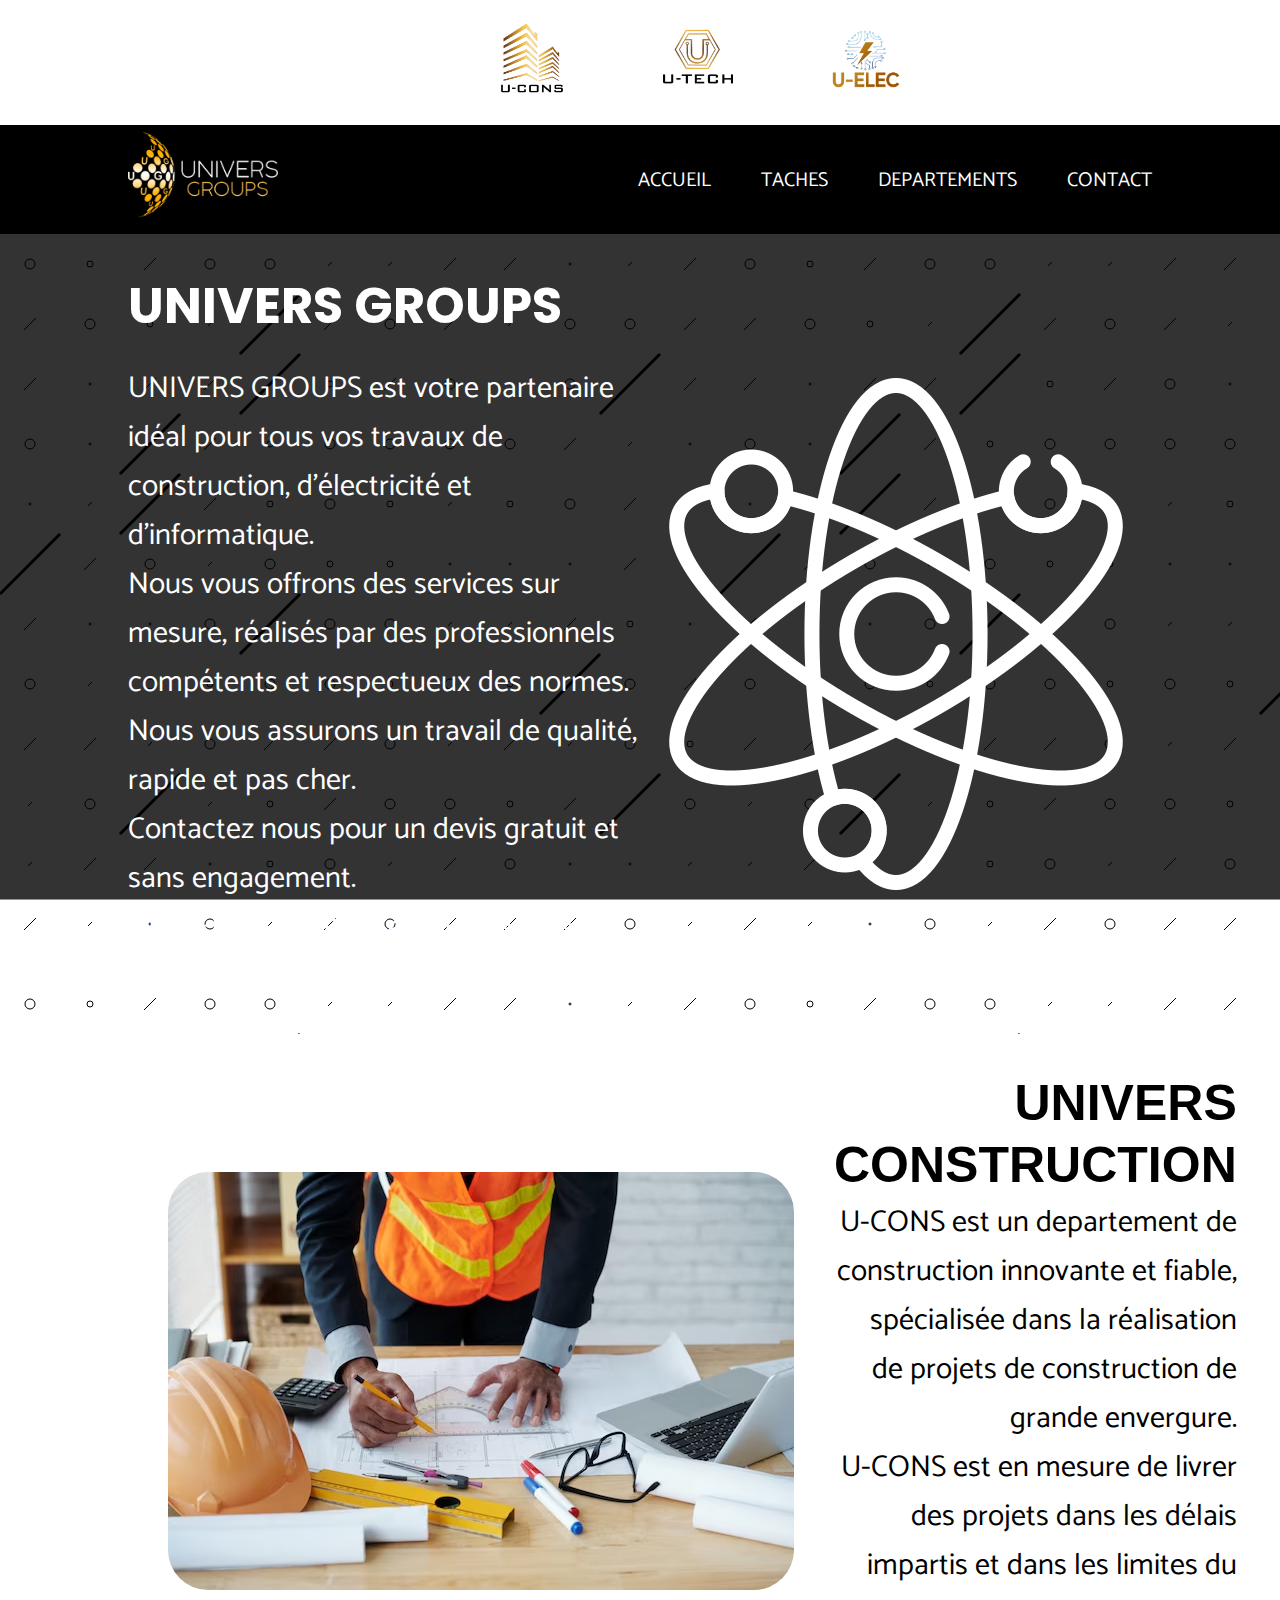
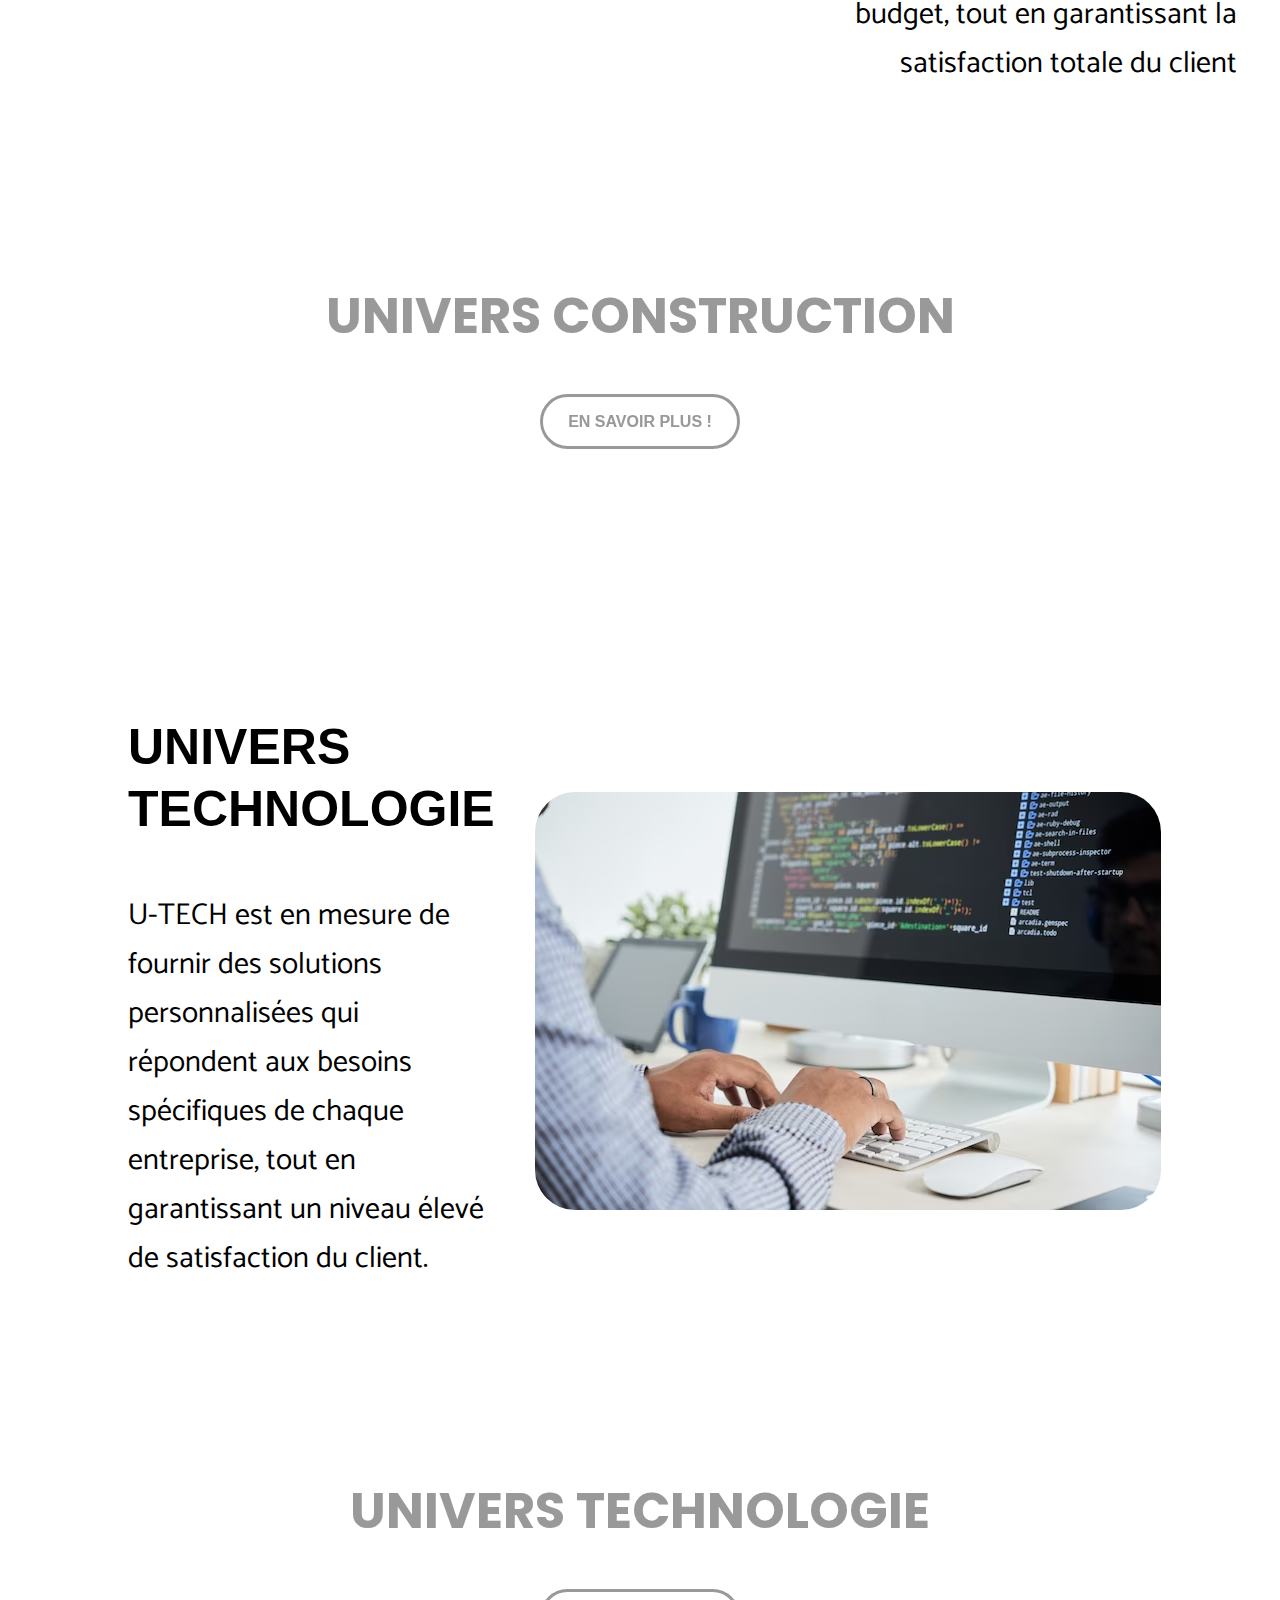
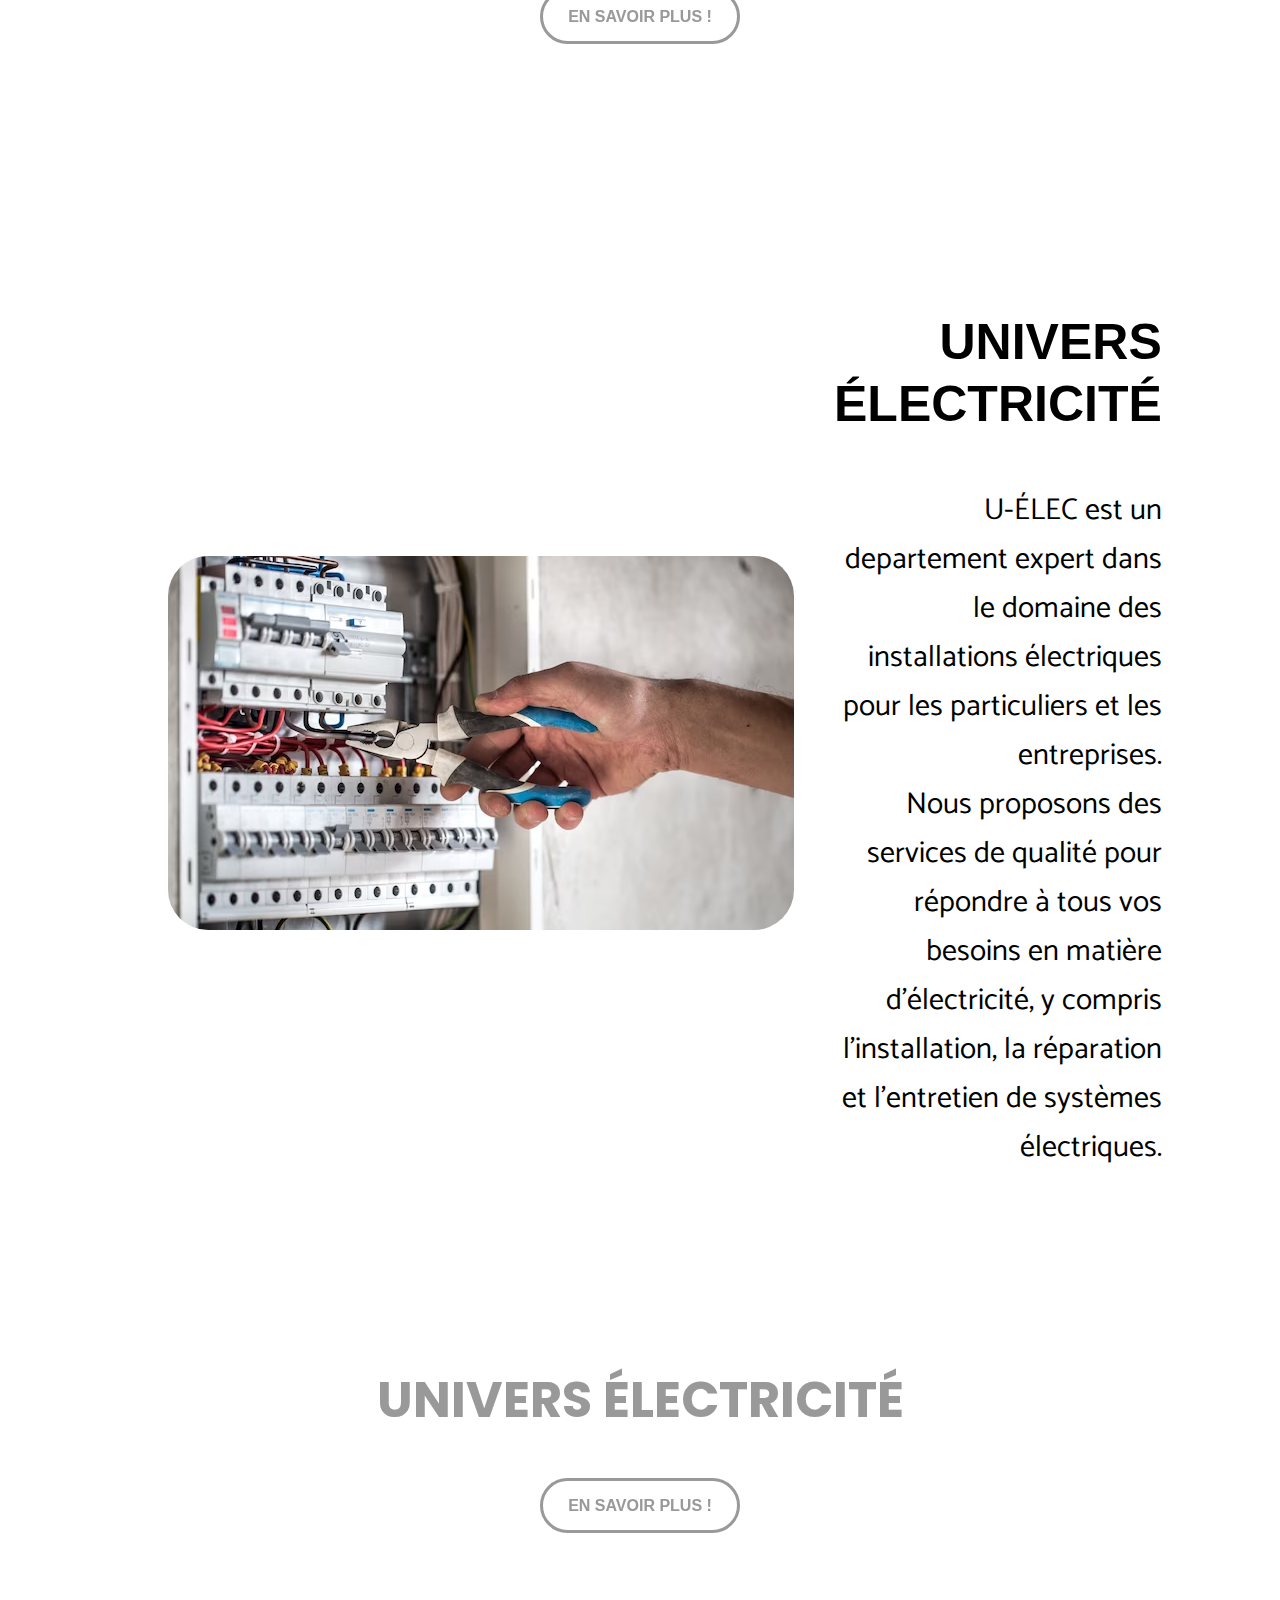
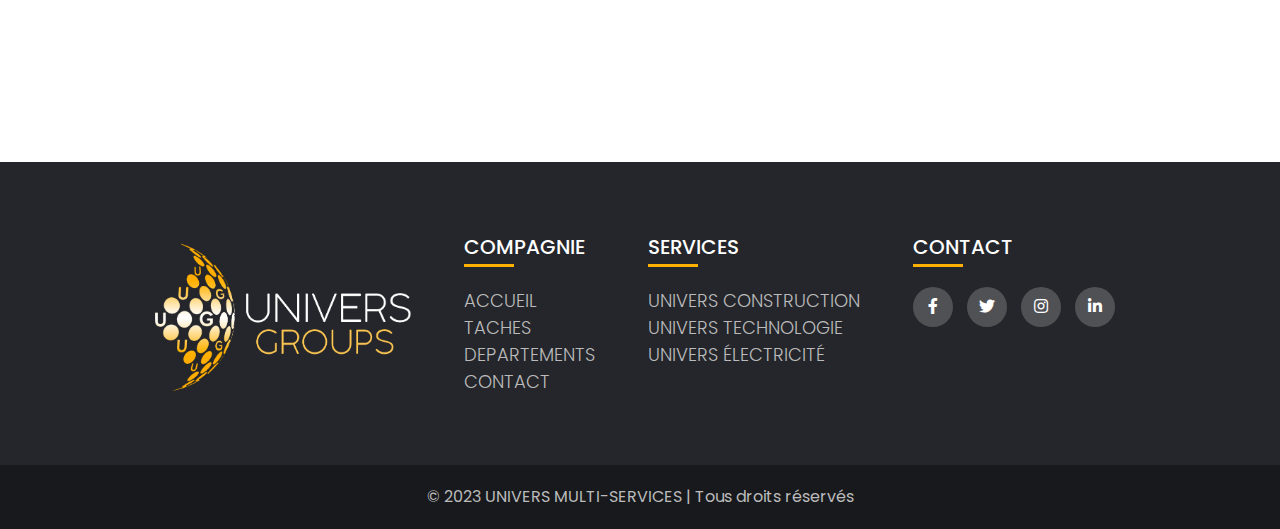
==== commit 7de32503: "um" ====
--- a/index.html
+++ b/index.html
@@ -1,124 +1,154 @@
 <!DOCTYPE html>
 <html lang="fr">
+
 <head>
     <meta charset="UTF-8">
     <meta name="viewport" content="width=device-width, initial-scale=1.0">
-    <title>univers multi-services</title>
+    <title>Univers Groups</title>
+    <link rel="icon" type="image/x-icon" href="./Logos/um-favicon.png">
     <link rel="stylesheet" href="view/css/style.css">
+    <link rel="stylesheet" href="./view/css/nav-footer.css">
     <link rel="stylesheet" href="https://cdnjs.cloudflare.com/ajax/libs/font-awesome/4.7.0/css/font-awesome.min.css">
     <link rel="shortcut icon" href="view/img/logo.jpg" type="image/x-icon">
     <script src="https://ajax.googleapis.com/ajax/libs/jquery/3.3.1/jquery.min.js"></script>
     <script src="view/js/scroll.js"></script>
-</head>
+    <link rel="stylesheet" type="text/css" href="https://cdnjs.cloudflare.com/ajax/libs/font-awesome/5.15.1/css/all.min.css">
+</head> 
 <body>
     <script>
         function myFunction() {
             var x = document.getElementById("myTopnav");
             if (x.className === "head") {
-              x.className += " responsive";
+                x.className += " responsive";
             } else {
-              x.className = "head";
+                x.className = "head";
             }
-          }
+        }
     </script>
     <header>
-        <div class="head" id="myTopnav">
-            <a href="um-services/index.html" >
-                <img src="um-logo.jpg" class="logo"alt="">
-            </a>
+        <div class="navbar" id="navbar">
+            <ul class="ul">
+                <li><a href="U-Cons/u-cons.html"><img class="u-cons" src="./Logos/u-cons-no-background.png"
+                            alt=""></a></li>
+                <li><a href="u-tech/u-tech.html"><img class="u-tech" src="./Logos/utech.png"
+                            alt=""></a></li>
+                <li><a href="U_ELEC/u-elec.html"><img class="u-elec" src="./Logos/u-elec-no-background.png"
+                            alt=""></a></li>
+            </ul>
+        </div>        
+    </header>
+    <div class="head" id="myTopnav">
+        <a href="index.html" class="a">
+            <img src="./Logos/um-logo.png" class="logo" alt="">
+        </a>
 
-            <ul>
-                <li><a href="#navbar">Accueil</a></li>
-                <li><a href="#home">TACHES</a></li>
-                <li><a href="#service">NOS DEPARTEMENTS</a></li>
-                <li><a href="#footer">CONTACT</a></li>
+        <ul class="ul">
+            <li><a href="#navbar" class="a">Accueil</a></li>
+            <li><a href="#home" class="a">TACHES</a></li>
+            <li><a href="#service" class="a">DEPARTEMENTS</a></li>
+            <li><a href="#footer" class="a">CONTACT</a></li>
 
-            </ul>
-            <a href="javascript:void(0);" class="icon" onclick="myFunction()">
-                <i class="fa fa-bars"></i>
-            </a>            
+        </ul>
+        <a href="javascript:void(0);" class="icon" onclick="myFunction()">
+            <i class="fa fa-bars"></i>
+        </a>
+    </div>
+    <section class="home" id="home">
+        
+        <div class="home1">
+            <h1>UNIVERS GROUPS</h1>
+                <p>UNIVERS GROUPS est votre partenaire idéal pour tous vos travaux de construction, d’électricité et d’informatique. 
+                <br>Nous vous offrons des services sur mesure, réalisés par des professionnels compétents et respectueux des normes. 
+                <br>Nous vous assurons un travail de qualité, rapide et pas cher. 
+                <br>Contactez nous pour un devis gratuit et sans engagement. 
+                <br>UNIVERS GROUPS c’est l’univers des services à votre portée </p>
         </div>
-        <div class="navbar" id="navbar">
-            <ul>
-                <li><a href="U-Cons/u-cons.html"><img class="u-cons" src="view/img/Logos/u-cons/logo-no-background.png" alt=""></a></li>
-                <li><a href="u-tech/u-tech.html"><img class="u-tech" src="view/img/Logos/u-tech/logo-no-background.png" alt=""></a></li>
-                <li><a href="U_ELEC/ulec.html"><img class="u-elec" src="view/img/Logos/u-elec/logo-no-background.png" alt=""></a></li>
-            </ul>
-        </div>
-    </header>
-
-    <section class="home" id="home">
-        <div class="home1">
-            <span class="titre">UNIVERS MULTISERIVCES</span><br><br>
-            <p>Univers MultiServices est une PME basée à Lubumbashi en RDC qui fournit des services en ingénierie construction, éléctricité et informatiques et tant d'autres.</p>
-        </div>
+        <img class="planet" src="view/img/universe.png" alt="">
     </section>
     <section id="service">
+
         <div id="containeur1">
-            <img src="view/img/travailler.avif" class="u-cons" alt="u-cons">
+            <img src="view/img/travailleur.avif" class="u-cons" alt="u-cons">
             <p class="u-cons">
                 <span class="titre">UNIVERS CONSTRUCTION</span><br>
-                U-Cons est un departement de construction innovante et fiable, spécialisée dans la réalisation de projets de construction de grande envergure. <br>U-Cons est en mesure de livrer des projets dans les délais impartis et dans les limites du budget, tout en garantissant la satisfaction totale du client 
-                <br><button class="btn-hover color-2"><a href="u-cons/u-cons.html">EN SAVOIR PLUS !</a></button>
+                U-CONS est un departement de construction innovante et fiable, spécialisée dans la réalisation de
+                projets de construction de grande envergure. 
+                <br>U-CONS est en mesure de livrer des projets dans les
+                délais impartis et dans les limites du budget, tout en garantissant la satisfaction totale du client
             </p>
         </div>
+        <section class="parallax parallax1">
+            <h1>UNIVERS CONSTRUCTION</h1>
+            <button class="btn-hover color-2"><a href="u-cons/u-cons.html" class="a">EN SAVOIR PLUS !</a></button>
+        </section>
+
+
         <div id="containeur2">
             <p class="u-tech">
                 <span class="titre">UNIVERS TECHNOLOGIE</span><br><br>
-                U-Tech est en mesure de fournir des solutions personnalisées qui répondent aux besoins spécifiques de chaque entreprise, tout en garantissant un niveau élevé de satisfaction du client.
-                <br><button class="btn-hover color-9"><a href="u-tech/u-tech.html">EN SAVOIR PLUS !</a></button>
+                U-TECH est en mesure de fournir des solutions personnalisées qui répondent aux besoins spécifiques de
+                chaque entreprise, tout en garantissant un niveau élevé de satisfaction du client.
             </p>
             <img src="view/img/codeur.avif" class="u-tech" alt="umservices">
         </div>
+        <section class="parallax parallax2">
+            <h1>UNIVERS TECHNOLOGIE</h1>
+            <button class="btn-hover color-9"><a href="u-tech/u-tech.html" class="a">EN SAVOIR PLUS !</a></button>
+        </section>
+
         <div id="containeur3">
             <img src="view/img/technicien.avif" class="u-elec" alt="umservices">
             <p class="u-elec">
-                <span class="titre">UNIVERS ÉLÉCTRICITÉ</span><br><br>
-                U-Elec est un departement expert dans le domaine des installations électriques pour les particuliers et les entreprises.<br>Nous proposons des services de qualité pour répondre à tous vos besoins en matière d’électricité, y compris l’installation, la réparation et l’entretien de systèmes électriques.
-                <br><button class="btn-hover color-11"><a href="U_ELEC/ulec.html">EN SAVOIR PLUS !</a></button>
+                <span class="titre">UNIVERS ÉLECTRICITÉ</span><br><br>
+                U-ÉLEC est un departement expert dans le domaine des installations électriques pour les particuliers et
+                les entreprises.<br>Nous proposons des services de qualité pour répondre à tous vos besoins en matière
+                d’électricité, y compris l’installation, la réparation et l’entretien de systèmes électriques.
             </p>
         </div>
+        <section class="parallax parallax3">
+            <h1>UNIVERS ÉLECTRICITÉ</h1>
+            <button class="btn-hover color-11"><a href="U_ELEC/u-elec.html" class="a">EN SAVOIR PLUS !</a></button>
+        </section>
+    </section>
+    <footer class="footer" id="footer">
+        <div class="footer1">
+            <div class="footerA">
+                <div class="footer-col">
+                    <img src="./Logos/um-logo.png" class="logo_1" alt="">
+                </div>
+                <div class="footer-col">
+                    <h4>COMPAGNIE</h4>
+                    <ul>
+                        <li><a href="#navbar">ACCUEIL</a></li>
+                        <li><a href="#home">TACHES</a></li>
+                        <li><a href="#service">DEPARTEMENTS</a></li>
+                        <li><a href="#footer">CONTACT</a></li>
+                    </ul>
+                </div>
+                <div class="footer-col">
+                    <h4>SERVICES</h4>
+                    <ul>
+                        <li><a href="U-Cons/u-cons.html">UNIVERS CONSTRUCTION</a></li>
+                        <li><a href="u-tech/u-tech.html">UNIVERS TECHNOLOGIE</a></li>
+                        <li><a href="U_ELEC/u-elec.html">UNIVERS ÉLECTRICITÉ</a></li>
+                    </ul>
+                </div>
+                <div class="footer-col">
+                    <h4>CONTACT</h4>
+                    <div class="social-links">
+                        <a href="https://web.facebook.com/profile.php?id=100095382576963"><i class="fab fa-facebook-f"></i></a>
+                        <a href="https://twitter.com/UMservices0"><i class="fab fa-twitter"></i></a>
+                        <a href="https://www.instagram.com/univers.multiservices/"><i class="fab fa-instagram"></i></a>
+                        <a href="https://www.linkedin.com/company/98582283/admin/feed/posts/?feedType=following"><i class="fab fa-linkedin-in"></i></a>
+                    </div>
+                </div>
+            </div>
+        </div>
+        <p>© 2023 UNIVERS MULTI-SERVICES | Tous droits réservés</p>
+    </footer>
+    <script type="module" src="view/js/script.js"></script>
 
-    </section>
-    <footer class="ng-footer ng-footer-simple" id="footer">
-        <section class="ng-footer-contact">
-            <div class="ng-footer-links ng-footer-section">
-                <img src="um-logo.jpg" alt="Columbia College logo.">
-            </div>
-            <div class="ng-footer-address ng-footer-section">
-                <ul><br>
-                    <li><a href="u-cons/u-cons.html">UNIVERS CONSTRUCTION</a></li>
-                    <li><a href="u-tech/u-tech.html">UNIVERS TECHNOLOGIE</a></li>
-                    <li><a href="U_ELEC/ulec.html">UNIVERS ÉLÉCTRICITÉ</a></li>
-                </ul>
-            </div>
-            <div class="ng-footer-social-icons ng-footer-section">
-                <p>Suivez-nous sur nos réseaux</p><br>
-                <a href="https://m.facebook.com/profile.php?id=100095382576963">
-                    <i class="fa fa-facebook" aria-hidden="true"></i>
-                </a>
-                <a href="https://instagram.com/univers.multiservices?igshid=MzNlNGNkZWQ4Mg==">
-                    <i class="fa fa-instagram" aria-hidden="true"></i>
-                </a>
-                <a href="https://twitter.com/UMservices0?t=m61WfMHbn_RxXPccQT-txw&s=08">
-                    <i class="fa fa-twitter" aria-hidden="true"></i>
-                </a>
-                <a href="https://wa.me/message/PMEZ232IOJERG1">
-                    <i class="fa fa-whatsapp" aria-hidden="true"></i>
-                </a>
-            </div>
-        </section>
-    </footer>
-    <script>
-        function myFunction() {
-            var x = document.getElementById("myTopnav");
-            if (x.className === "head") {
-              x.className += " responsive";
-            } else {
-              x.className = "head";
-            }
-          }
-    </script>
-    <script type="module" src="view/js/script.js"></script>
 </body>
+
+
 </html>--- a/view/css/style.css
+++ b/view/css/style.css
@@ -1,140 +1,176 @@
 @import url('https://fonts.googleapis.com/css2?family=Catamaran:wght@600&family=Poppins:wght@500&display=swap');
-*{
+
+* {
     margin: 0;
     padding: 0;
+}
+
+body {
     font-family: 'Catamaran', sans-serif;
-    scroll-behavior: smooth;
-    color: white;
-}
-
-a{
+}
+
+.a {
     text-decoration: none;
     color: white;
 }
-ul{
+
+.ul {
     list-style: none;
     display: flex;
     justify-content: space-around;
 }
-.head{
-    top: 0;
-    display: flex;
-    align-items: center;
+
+/*Partie des 3 icônes*/
+.navbar {
+    background: #ffffff;
+}
+/*Barre de navigation*/
+.head {
+    background-color: rgb(0, 0, 0);
+}
+
+
+
+
+
+
+
+/*Contenu*/
+#services {
+    z-index: 1;
+
+}
+
+.home {
+    height: 800px;
+    background: no-repeat fixed center/cover linear-gradient(rgba(0,0,0,0.8), rgba(0,0,0,0.8)), url("../img/Sprinkle.svg");
+    display: flex;
+    align-items: center;
+    padding: 7% 10%;
+    box-sizing: border-box;
     justify-content: space-between;
-    position: fixed;
-    background-color: rgba(0, 0, 0, 0.712);
-    width:100%;
-    height: 100px;
-    line-height: 100px;
-    text-transform: uppercase;
-    font-size: 20px;
-    overflow: hidden;
-}
-
-.head li a{
+}
+
+.home1 h1{
+    animation: fade-in-left 2s cubic-bezier(0.390, 0.575, 0.565, 1.000) both;    
+
+}
+.home1 p {
+    font-size: 30px;
+    text-align: left;
     color: white;
-    transition: all 0.4s;
-    padding: 4px;
-    border-radius: 5px;
-}
-.head li a:hover{
-    background-color: white;
-    color: black;
-}
-.head .icon{
-    display: none;
-    color: white;
-}
-.logo{
-    position: relative;
-    top: 20px;
-    left: 100%;
-    width: 80px;
-}
-.head li{
-    margin-right: 50px;
-}
-.navbar{
-    background: #ffffff;
-    padding: 1vw 35%;
-    padding-top: 120px;
-}
-.navbar ul{
-    align-items: center;
-}
-.navbar img{
-    width: clamp(70px,4vw,100px);
-    height: auto;
-    padding: 10px ;
-}
-
-.navbar li{
-    margin: 0 10%;
-}
-
-#branche{
-    background-color: rgba(197, 197, 197, 0.452);
-    display: flex;
-    justify-content: space-around;
-    align-items: center;
-    min-height: 400px;
-}
-
-.home{
-    padding: 15%;
-    background:linear-gradient(rgba(0, 0, 0, 0.3), rgba(0, 0, 0, 0.5)),url(blob-scene-haikei.png) no-repeat center;
-    background-size: cover;
-    display: flex;
-    justify-content: space-around;
-    align-items: center;
-}
-.home1{
-    color: #fff;
-    align-items: center;
-}
-.titre{
-    font-size: 34px;
+}
+
+
+.titre {
+    font-size: 50px;
     font-weight: bolder;
     padding-bottom: 20px;
-}
-
-.home1:nth-child(1){
-    padding-top: 8%;
+    font-family: 'Trebuchet MS', 'Lucida Sans Unicode', 'Lucida Grande', 'Lucida Sans', Arial, sans-serif;
+}
+
+h1 {
+    font-size: 50px;
+    font-weight: bolder;
+    padding-bottom: 20px;
+    font-family: 'Poppins';
+    color: white;
+}
+
+#service div {
+    padding: 40px 10%;
+}
+
+p {
+    animation: fade-in-left 2s cubic-bezier(0.390, 0.575, 0.565, 1.000) 1s both;    
+    font-size: 30px;
+    color: black;
+}
+@keyframes fade-in-left {
+    0% {
+      transform: translateX(-50px);
+      opacity: 0;
+    }
+    100% {
+      transform: translateX(0);
+      opacity: 1;
+    }
+  }
+  
+
+
+.planet {
+    animation: fadeIn 3s;
+    animation: rotate-center 5s linear infinite both;
+}
+
+@keyframes rotate-center {
+    0% {
+        transform: rotate(0);
+    }
+
+    100% {
+        transform: rotate(360deg);
+    }
+}
+
+
+#service div img {
+    padding: 40px;
+    border-radius: 80px;
+}
+
+.parallax {
+    height: 400px;
+    padding-top: 150px;
     text-align: center;
-    width: 400px;
-}
-.home1:nth-child(2){
-    border-radius: 2%;
-}
-#service div{
-    padding: 40px 10%;
-}
-p{
-    font-size: 22px;
-    color: white;
-}
-#service img{
-    padding: 40px;
-}
-#containeur1{
-    background: linear-gradient(45deg, rgba(255,128,1,1) 14%, rgba(228,255,0,1) 100%);    align-items: center;
+    filter: brightness(0.6);
+}
+
+.parallax:hover {
+    filter: brightness(1);
+}
+
+.parallax p {
+    position: relative;
+}
+
+.parallax1 {
+    background: no-repeat fixed center/cover url(../img/cons.jpg);
+}
+
+.parallax2 {
+    background: no-repeat fixed center/cover url(../img/tech.jpg);
+}
+
+.parallax3 {
+    background: no-repeat fixed center/cover url(../img/elec.jpg);
+}
+
+#containeur1 {
+    /*background: linear-gradient(45deg, rgba(255, 128, 1, 1) 14%, rgba(228, 255, 0, 1) 100%);*/
+    align-items: center;
     justify-content: space-around;
     text-align: right;
     align-items: center;
     display: flex;
-}
-
-#containeur2{
-    background: linear-gradient(225deg, rgba(1,236,255,1) 14%, rgba(0,31,255,1) 100%);
-    align-items: center;
-    display: flex;
-}
-#containeur3{
-    background: linear-gradient(225deg, rgba(255,1,1,1) 14%, rgba(255,141,0,1) 100%);    justify-content: space-around;
+    
+}
+
+#containeur2 {
+    /*background: linear-gradient(225deg, rgba(1, 236, 255, 1) 14%, rgba(0, 31, 255, 1) 100%);*/
+    align-items: center;
+    display: flex;
+}
+
+#containeur3 {
+    /*background: linear-gradient(225deg, rgba(255, 1, 1, 1) 14%, rgba(255, 141, 0, 1) 100%);*/
+    justify-content: space-around;
     align-items: center;
     display: flex;
     text-align: right;
 }
+
 .btn-hover {
     width: 200px;
     font-size: 16px;
@@ -144,10 +180,10 @@
     border: 3px solid white;
     margin: 20px;
     height: 55px;
-    text-align:center;
+    text-align: center;
+    background: none;
     background-size: 300% 100%;
     border-radius: 50px;
-    moz-transition: all .4s ease-in-out;
     -o-transition: all .4s ease-in-out;
     -webkit-transition: all .4s ease-in-out;
     transition: all .4s ease-in-out;
@@ -164,210 +200,104 @@
 .btn-hover:focus {
     outline: none;
 }
-.btn-hover.color-2 {
+
+.btn-hover.color-2:hover {
     background-image: linear-gradient(to right, #f5ce62, #e43603, #fa7199, #e85a19);
     box-shadow: 0 4px 15px 0 rgba(229, 66, 10, 0.75);
 }
-.btn-hover.color-9 {
+
+.btn-hover.color-9:hover {
     background-image: linear-gradient(to right, #25aae1, #4481eb, #04befe, #3f86ed);
     box-shadow: 0 4px 15px 0 rgba(65, 132, 234, 0.75);
 }
-.btn-hover.color-11 {
-    background-image: linear-gradient(to right, #eb3941, #f15e64, #e14e53, #e2373f);  box-shadow: 0 5px 15px rgba(242, 97, 103, .4);
-}
-
-#pied{
-    min-height: 300px;
-    justify-content: space-around;
-    align-items: center;
-    display: flex;
-    background-color: #46464657;
-}
-.foot{
-    width:400px;
-    justify-content: space-around;
-    align-items: center;
-}
-
-.foot:nth-child(1){
-    width: 600px;
-}
-.foot:nth-child(2){
-    background-color: #0000001c;
-    text-align: center;
-    border-left: solid #000000 1px;
-    border-right: solid #000000 1px;
-    color: #fff;
-}
-a{
-    text-decoration: none;
-}
-.fa{
-    color: #ffffff;
-    margin-left: 5%;
-}
-
-.ng-footer.ng-footer-simple {
-	background-color:#002855;
-	color:#fff;
-	text-align:center;
-    align-items: center;
-}
-.ng-footer-contact {
-	display:flex;
-}
-.ng-footer-section {
-	display:inline-block;
-	flex:1;
-	padding:10px 0;
-}
-.ng-link-standalone {
-	color:#f0c200;
-	text-transform:uppercase;
-	font-style:bolder;
-	text-decoration:none;
-}
-.ng-link-standalone:first-child {
-	margin-right:20px;
-}
-footer img {
-	max-width:100px;
-	padding:15px 0;
-}
-footer li{
-    padding: 5px 0;
-    color: white;
-}
-footer li a{
-    transition: all 0.4s;
-    padding: 1px;
-    border-radius: 5px;
-}
-footer li a:hover{
-    background-color: white;
-    color: #002855;
-}
-.ng-footer-address ul {
-    display: block;
-	list-style-type:none;
-	padding-left:0;
-	line-height:1.4em;
-}
-.ng-footer-social-icons i {
-	fill:#fff;
-	margin:0 10px;
-    font-size: 40px;
-}
-
-
-@media screen and (max-width:1000px){
-    .logo{
-        left: 50%;
-        width: 50px;
-    }
-    .head{
-        height: 60px;
-    }
-    .head .icon{
-        display: block;
-        padding-right: 40px;
-        
-    }
-    .head ul:not(:first-child){
-        display: none;
-    }
-    .head.responsive{
-        position: fixed;
-        height: fit-content;
-        align-items: baseline;
-    }
-
-    .head.responsive .icon{
-        padding-right: 60px;
-    }
-    .head.responsive ul{
-        display: block;
-        text-align: center;
-    }
-    .head.responsive .icon{
-        order: 3;
-    }
-    .head.responsive li{
-        margin-right: 0;
-    }
-    .navbar{
-        padding-top: 70px;
-    }
-    .navbar img{
-        width: 60px;
-        border-radius: 0;
-    }
-    #home{
+
+.btn-hover.color-11:hover {
+    background-image: linear-gradient(to right, #eb3941, #f15e64, #e14e53, #e2373f);
+    box-shadow: 0 5px 15px rgba(242, 97, 103, .4);
+}
+
+
+
+
+
+
+
+@media screen and (max-width:1023px) {
+
+
+    .home {
+        height: 650px;
         flex-direction: column;
-    }
-    .titre{
+        padding: 40px 10%;
+    }
+
+    .home h1 {
+        text-align: center;
+    }
+
+    .home1 p {
+        font-size: 15px;
+        text-align: center;
+    }
+
+    .planet {
+        width: 200px;
+    }
+
+    .titre {
         font-size: 28px;
     }
-    p{
+
+    h1 {
+        font-size: 32px;
+    }
+
+    p {
         font-size: 18px;
     }
-    .home1{
+
+    .home1 {
         margin-top: 5px;
         border-radius: 150px;
     }
 
-    .service div{
+    .parallax {
+        padding-top: 50px;
+        height: 250px;
+        filter: brightness(1);
+    }
+
+    .service div {
         padding: 0;
         margin: 0;
     }
-    section img{
+
+    section img {
         width: 80%;
-        
-    }
-
-    #containeur1{
+
+    }
+
+    #containeur1 {
         flex-direction: column;
         padding-bottom: 75px;
-        text-align: center ;
-    }
-    .u-cons{
-        border-radius: 150px;
-    }
-
-    #containeur2{
+        text-align: center;
+    }
+
+    #containeur2 {
         flex-direction: column;
         padding-bottom: 75px;
-        text-align: center ;
-    }
-
-    #containeur2 p{
+        text-align: center;
+    }
+
+    #containeur2 p {
         order: 2;
     }
-    .u-tech{
-        border-radius: 150px;
-    }
-    #containeur3{
-        text-align: center ;
+
+    #containeur3 {
+        text-align: center;
         flex-direction: column;
         padding-bottom: 75px;
     }
-    .u-elec{
-        border-radius: 150px;
-    }
-
-
-    .ng-footer-contact {
-		flex-direction:column;
-		align-items:center;
-	}
-  .ng-footer-social-icons svg:hover {
-  	transform:scale(1.2);
-  	transition:all .2s ease;
-  }
-  .ng-link-standalone:hover {
-  	text-decoration:underline;
-  }
-
-}
-
-
+}
+
+
--- a/view/css/nav-footer.css
+++ b/view/css/nav-footer.css
@@ -0,0 +1,238 @@
+/*Partie des 3 icônes*/
+
+.navbar {
+    padding: 1vw 35%;
+    border-bottom: 1px solid;
+}
+
+.navbar ul {
+    align-items: center;
+}
+
+.navbar img {
+    width: clamp(70px, 4vw, 100px);
+    height: auto;
+    padding: 10px;
+}
+
+.navbar li {
+    margin: 0 10%;
+}
+
+/*Barre de navigation*/
+.head {
+    z-index: 2;
+    top: 0;
+    display: flex;
+    align-items: center;
+    justify-content: space-between;
+    position: sticky;
+    padding: 5px 10%;
+    text-transform: uppercase;
+    font-size: 20px;
+}
+
+.head li a {
+    transition: all 0.4s;
+    border-radius: 5px;
+    color: white;
+}
+
+.head .icon {
+    display: none;
+}
+
+.logo {
+    position: relative;
+    width: 150px;
+}
+
+.head li {
+    margin-left: 50px;
+}
+
+@media screen and (max-width: 1023px) {
+
+    .logo {
+        width: 95px;
+        z-index: 2;
+    }
+
+    .head .icon {
+        display: block;
+        color: white;
+        z-index: 2;
+    }
+
+    .head ul:not(:first-child) {
+        display: none;
+    }
+
+    .head.responsive {
+        align-items:baseline;
+        height: fit-content;
+        z-index: 2;
+    }
+
+    .head.responsive ul {
+        z-index: 1;
+        left: 0;
+        padding-top: 50px;
+        background-color: inherit;
+        width: 100%;
+        position: absolute;
+        display: block;
+        text-align: center;
+    }
+
+    .head.responsive .icon {
+        bottom: 16px;
+        position: relative;
+        order: 3;
+    }
+
+    .head.responsive li {
+        margin-left: 0;
+        padding: 15px 0;
+    }
+
+    .navbar img{
+        width: 50px;
+        z-index: 3;
+    }
+}
+
+
+@keyframes fade-in-left {
+    0% {
+      transform: translateX(-50px);
+      opacity: 0;
+    }
+    100% {
+      transform: translateX(0);
+      opacity: 1;
+    }
+  }
+
+
+/*footer*/
+.footer {
+    background-color: #24262b;
+    line-height: 1.5;
+    font-family: 'Poppins', sans-serif;
+}
+
+.footer1 {
+    padding: 50px 10%;
+}
+
+.footerA {
+    justify-content: space-around;
+    display: flex;
+    flex-wrap: wrap;
+}
+
+.footer-col {
+    margin: 20px;
+}
+
+.footer ul {
+    list-style: none;
+}
+
+
+.footer-col h4 {
+    font-size: 20px;
+    color: #ffffff;
+    text-transform: capitalize;
+    margin-bottom: 25px;
+    font-weight: 500;
+    position: relative;
+}
+
+.footer-col h4::before {
+    content: '';
+    position: absolute;
+    left: 0;
+    bottom: -5px;
+    background-color: #ffb000;
+    height: 3px;
+    box-sizing: border-box;
+    width: 50px;
+}
+
+.footer-col ul li::not(:last-child) {
+    margin-bottom: 10px;
+}
+
+.footer-col ul li a {
+    font-size: 18px;
+    text-transform: capitalize;
+    color: #ffffff;
+    text-decoration: none;
+    font-weight: 300;
+    color: #bbbbbb;
+    display: block;
+    transition: all 0.3s ease;
+}
+
+.footer-col ul li a:hover {
+    color: #ffffff;
+    padding-left: 10px;
+}
+
+.footer-col .social-links a {
+    display: inline-block;
+    height: 40px;
+    width: 40px;
+    background-color: rgba(255, 255, 255, 0.2);
+    margin: 0 10px 10px 0;
+    text-align: center;
+    line-height: 40px;
+    border-radius: 50%;
+    color: #ffffff;
+    transition: all 0.5s ease;
+}
+
+.footer-col .social-links a:hover {
+    color: #24262b;
+    background-color: #ffffff;
+}
+
+.footer p {
+    background-color: #18191d;
+    color: #bbbbbb;
+    text-align: center;
+    font-size: 1em;
+    padding: 20px 0;
+    font-family: 'Poppins', sans-serif;
+}
+
+.logo_1 {
+    position: relative;
+    top: 10px;
+    height: 150px;
+}
+
+
+/*responsivité*/
+@media(max-width: 767px) {
+    .footer1{
+        padding: 0 10%;
+    }
+    .footer-col {
+        justify-content: left;
+        margin-bottom: 30px;
+    }
+
+    .footerA {
+        display: block;
+    }
+}
+
+@media(max-width: 574px) {
+    .footer-col {
+        display: block;
+        width: 100%;
+    }
+}